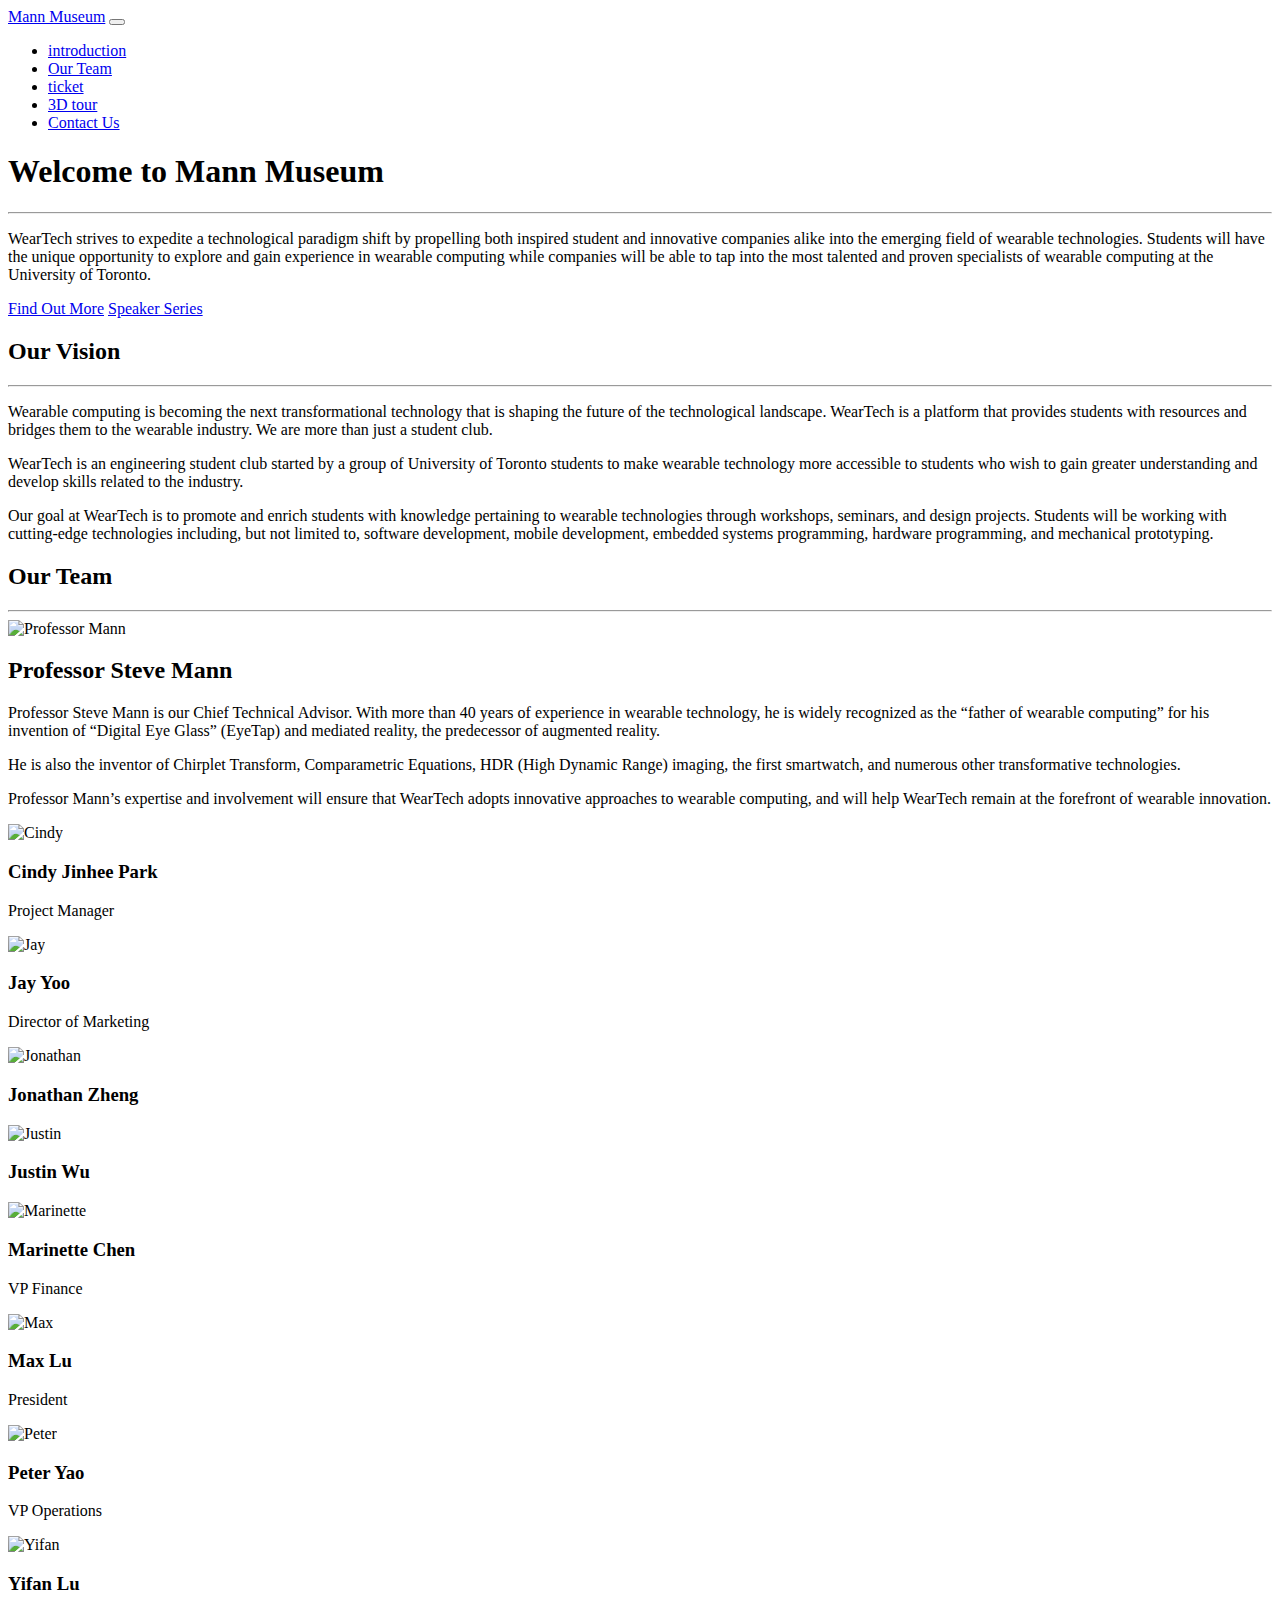
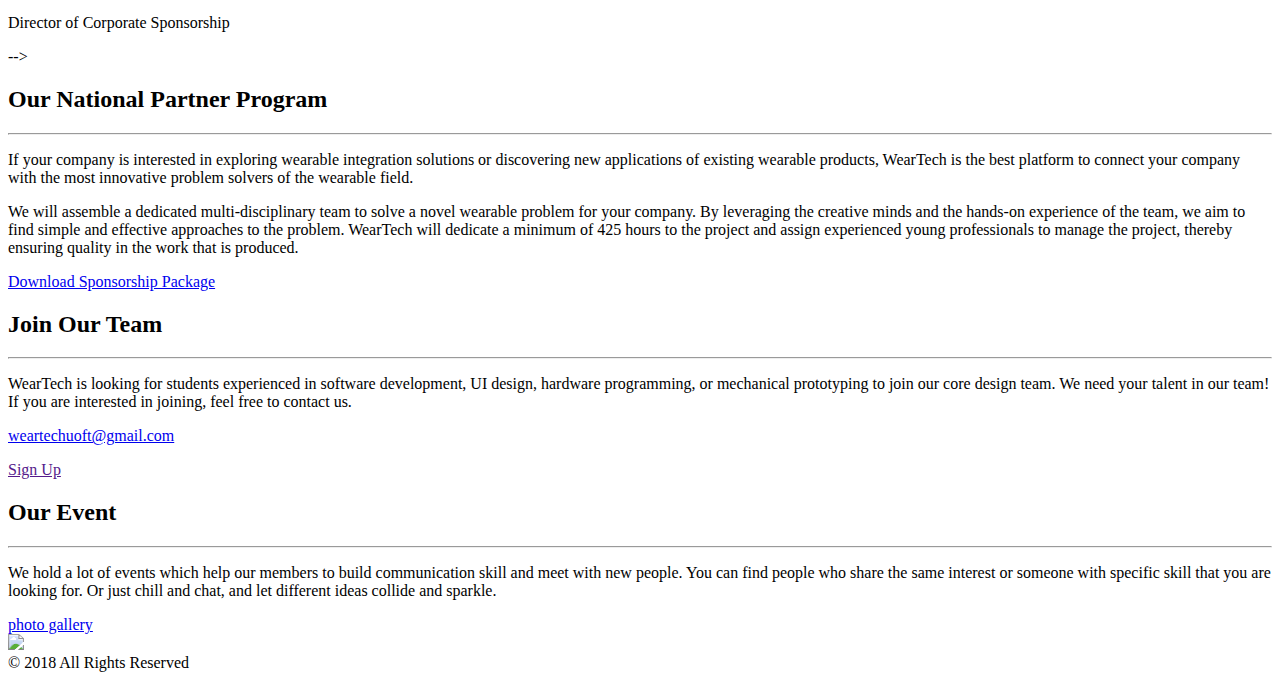
==== index.html @ 606b26a0 "Rename header to index.html" ====
<!DOCTYPE html>
<html lang="en">

<head>

  <meta charset="utf-8">
  <meta name="viewport" content="width=device-width, initial-scale=1, shrink-to-fit=no">
  <meta name="description" content="">
  <meta name="author" content="">

  <title>Mann Museum</title>

  <!-- Bootstrap core CSS -->
  <link href="vendor/bootstrap/css/bootstrap.css" rel="stylesheet">

  <!-- Custom fonts -->
  <link href="vendor/font-awesome/css/font-awesome.css" rel="stylesheet" type="text/css">
  <link href='https://fonts.googleapis.com/css?family=Open+Sans:300italic,400italic,600italic,700italic,800italic,400,300,600,700,800'
    rel='stylesheet' type='text/css'>
  <link href='https://fonts.googleapis.com/css?family=Merriweather:400,300,300italic,400italic,700,700italic,900,900italic'
    rel='stylesheet' type='text/css'>

  <!-- Plugin CSS -->
  <link href="vendor/magnific-popup/magnific-popup.css" rel="stylesheet">

  <!-- Custom styles -->
  <link href="css/creative.css" rel="stylesheet">

</head>

<body id="page-top">

  <!-- Navigation -->
  <nav class="navbar navbar-expand-lg navbar-light fixed-top" id="mainNav">
    <div class="container">
      <a class="navbar-brand js-scroll-trigger" href="#page-top">Mann Museum</a>
      <button class="navbar-toggler navbar-toggler-right" type="button" data-toggle="collapse" data-target="#navbarResponsive"
        aria-controls="navbarResponsive" aria-expanded="false" aria-label="Toggle navigation">
        <span class="navbar-toggler-icon"></span>
      </button>
      <div class="collapse navbar-collapse" id="navbarResponsive">
        <ul class="navbar-nav ml-auto">
          <li class="nav-item">
            <a class="nav-link js-scroll-trigger" href="#introduction">introduction</a>
          </li>
          <li class="nav-item">
            <a class="nav-link js-scroll-trigger" href="#Our Team">Our Team</a>
          </li>
          <li class="nav-item">
              <a class="nav-link js-scroll-trigger" href="#ticket">ticket</a>
          </li>
          <li class="nav-item">
            <a class="nav-link js-scroll-trigger" href="#3D tour">3D tour</a>
          </li>
          <li class="nav-item">
            <a class="nav-link js-scroll-trigger" href="#contact us">Contact Us</a>
          </li>
          
        </ul>
      </div>
    </div>
  </nav>

  <header class="masthead text-center text-white d-flex">
    <div class="container my-auto">
      <div class="row">
        <div class="col-lg-10 mx-auto">
          <h1 class="text-uppercase">
            <strong>Welcome to
              <span class="orange-text">Mann</span> Museum </strong>
          </h1>
          <hr>
        </div>
        <div class="col-lg-8 mx-auto">
          <p class="text-white text-dropshadow mb-5">
            WearTech strives to expedite a technological paradigm shift by propelling both inspired student and innovative companies
            alike into the emerging field of wearable technologies. Students will have the unique opportunity to explore
            and gain experience in wearable computing while companies will be able to tap into the most talented and proven
            specialists of wearable computing at the University of Toronto.
          </p>
          <a class="btn btn-primary btn-xl js-scroll-trigger sr-button" href="#vision">Find Out More</a>
          <a class="btn btn-primary btn-xl sr-button" href="./event.html">Speaker Series</a>
        </div>
      </div>
    </div>
  </header>

  <section id="vision" class="bg-dark text-white">
    <div class="container">
      <div class="row">
        <div class="col-lg-12 text-center">
          <h2 class="section-heading">Our Vision</h2>
          <hr class="my-4">
        </div>
      </div>
    </div>
    <div class="container">
      <div class="row sr-para">
        <div class="col-12">
          <p class="text">
            Wearable computing is becoming the next transformational technology that is shaping the future of the technological landscape.
            WearTech is a platform that provides students with resources and bridges them to the wearable industry.
            We are more than just a student club.
          </p>
          <p class="text">
            WearTech is an engineering student club started by a group of University of Toronto students to make wearable technology more accessible
            to students who wish to gain greater understanding and develop skills related to the industry.
          </p>
          <p class="text">
            Our goal at WearTech is to promote and enrich students with knowledge pertaining to wearable technologies through workshops,
            seminars, and design projects. Students will be working with cutting-edge technologies including, but not limited
            to, software development, mobile development, embedded systems programming, hardware programming, and mechanical
            prototyping.
          </p>
        </div>
      </div>
    </div>
  </section>
  <section id="team" class="bg-dark text-white">
    <div class="container">
      <div class="row">
        <div class="col-lg-12 text-center">
          <h2 class="section-heading">Our Team</h2>
          <hr class="my-4">
        </div>
      </div>
    </div>
    <div class="container">
      <div class="row mb-5">
        <div class="col-lg-4 col-sm-12">
          <img class="rounded-circle img-fluid d-block mx-auto profile-photos mb-4" src="./img/steve623_crop.jpg" alt="Professor Mann">
        </div>
        <div class="col-lg-8 col-sm-12 mt-4">
          <h2> Professor Steve Mann </h2>
          <p>Professor Steve Mann is our Chief Technical Advisor. With more than 40 years of experience in wearable technology,
            he is widely recognized as the “father of wearable computing” for his invention of “Digital Eye Glass” (EyeTap)
            and mediated reality, the predecessor of augmented reality. </p>
          <p>He is also the inventor of Chirplet Transform, Comparametric Equations, HDR (High Dynamic Range) imaging, the first
            smartwatch, and numerous other transformative technologies. </p>
          <p>Professor Mann’s expertise and involvement will ensure that WearTech adopts innovative approaches to wearable computing,
            and will help WearTech remain at the forefront of wearable innovation.</p>
        </div>
      </div>
    </div>
    <div class="container">
      <!-- Team Members Row -->
      <div class="row">
        <div class="col-lg-3 col-sm-6 text-center mb-4 sr-portraits">
          <img class="rounded-circle img-fluid d-block mx-auto profile-photos mb-4" src="./img/portraits/cindy.jpg" alt="Cindy">
          <h3>Cindy Jinhee Park</h3>
          <p class="text-center text">Project Manager</p>
          <!-- <p class="text-faded">Cindy graduated from Mechanical Engineering with Robotics Minor and is a Masters candiate for Dr. Steve Mann's
            Humanistic Intelligence Lab. She's a hands-on kind of girl, who enjoys designing and building whatever she thinks
            is interesting from a coffee cup carrying spider robot to 200+ iterations of 3D printable smart glass, also as
            known as Open EyeTap.</p> -->
        </div>
        <div class="col-lg-3 col-sm-6 text-center mb-4 sr-portraits">
          <img class="rounded-circle img-fluid d-block mx-auto profile-photos mb-4" src="./img/portraits/jay.jpg" alt="Jay">
          <h3>Jay Yoo</h3>
          <p class="text-center text">Director of Marketing</p>
          <!-- <p class="text-faded">Jay is a Year 3 Engineering Science student at the University of Toronto. Jay has developed a varied and refined
            skillset through his numerous experiences ranging from leading events for the Youth Action Group under Red Cross
            Canada, designing and testing products for KELK, to developing software under Professor Walter Murray Wonham
            and Professor Steve Mann. Jay hopes to use his expertise in software development and marketing to expand WearTech
            and provide opportunities to explore the application of wearable technologies and natural user interfaces. </p> -->
        </div>
        <div class="col-lg-3 col-sm-6 text-center mb-4 sr-portraits">
          <img class="rounded-circle img-fluid d-block mx-auto profile-photos mb-4" src="./img/portraits/jonathan.jpg" alt="Jonathan">
          <h3>Jonathan Zheng</h3>
          <!-- <p class="text-center text">Title</p>
          <p class="text-faded">What does this team member to? Keep it short! This is also a great spot for social links!</p> -->
        </div>
        <div class="col-lg-3 col-sm-6 text-center mb-4 sr-portraits">
          <img class="rounded-circle img-fluid d-block mx-auto profile-photos mb-4" src="./img/portraits/justin.jpg" alt="Justin">
          <h3>Justin Wu</h3>
          <!-- <p class="text-center text">Title</p>
          <p class="text-faded">What does this team member to? Keep it short! This is also a great spot for social links!</p> -->
        </div>
        <div class="col-lg-3 col-sm-6 text-center mb-4 sr-portraits">
          <img class="rounded-circle img-fluid d-block mx-auto profile-photos mb-4" src="./img/portraits/marinette.jpg" alt="Marinette">
          <h3>Marinette Chen</h3>
          <p class="text-center text">VP Finance</p>
          <!-- <p class="text-faded">What does this team member to? Keep it short! This is also a great spot for social links!</p> -->
        </div>
        <div class="col-lg-3 col-sm-6 text-center mb-4 sr-portraits">
          <img class="rounded-circle img-fluid d-block mx-auto profile-photos mb-4" src="./img/portraits/max.jpeg" alt="Max">
          <h3>Max Lu</h3>
          <p class="text-center text">President</p>
          <!-- <p class="text-faded">What does this team member to? Keep it short! This is also a great spot for social links!</p> -->
        </div>
        <div class="col-lg-3 col-sm-6 text-center mb-4 sr-portraits">
          <img class="rounded-circle img-fluid d-block mx-auto profile-photos mb-4" src="./img/portraits/peter.jpg" alt="Peter">
          <h3>Peter Yao</h3>
          <p class="text-center text">VP Operations</p>
          <!-- <p class="text-faded">What does this team member to? Keep it short! This is also a great spot for social links!</p> -->
        </div>
        <div class="col-lg-3 col-sm-6 text-center mb-4 sr-portraits">
          <img class="rounded-circle img-fluid d-block mx-auto profile-photos mb-4" src="./img/portraits/yifan.jpg" alt="Yifan">
          <h3>Yifan Lu</h3>
          <p class="text-center text">Director of Corporate Sponsorship</p>
          <!-- <p class="text-faded">What does this team member to? Keep it short! This is also a great spot for social links!</p> -->
        </div>

      </div>
      
  </section> -->
  <section id="sponsor" class="bg-dark text-white">
    <div class="container">
      <div class="row">
        <div class="col-12 mx-auto">
          <h2 class="section-heading mb-4 text-center">Our National Partner Program</h2>
          <hr class="my-4">
          <p>If your company is interested in exploring wearable integration solutions or discovering new applications of existing
            wearable products, WearTech is the best platform to connect your company with the most innovative problem solvers
            of the wearable field.</p>
          <p>We will assemble a dedicated multi-disciplinary team to solve a novel wearable problem for your company. By leveraging
            the creative minds and the hands-on experience of the team, we aim to find simple and effective approaches to
            the problem. WearTech will dedicate a minimum of 425 hours to the project and assign experienced young professionals
            to manage the project, thereby ensuring quality in the work that is produced.</p>
        </div>
        <div class="col-12 text-center">
          <a class="btn btn-light btn-xl sr-button" href="./documents/WearTech_Sponsorship_Package.pdf">Download Sponsorship Package</a>
        </div>
      </div>

    </div>
  </section>
  <section id="join" class="bg-dark text-white">
    <div class="container">
      <div class="row">
        <div class="col-lg-8 mx-auto text-center">
          <h2 class="section-heading mb-4">Join Our Team</h2>
          <hr class="my-4">
          <p class="mb-5">WearTech is looking for students experienced in software development, UI design, hardware programming,
            or mechanical prototyping to join our core design team. We need your talent in our team! If you are interested in joining, 
            feel free to contact us. </p>
        </div>
      </div>
      <div class="row">
        <div class="col-4 mx-auto text-center">
          <i class="fa fa-envelope-o fa-3x mb-3 sr-contact"></i>
          <p>
            <a href="mailto:info@weartech.com">weartechuoft@gmail.com</a>
          </p>
        </div>
      </div>
      <div class="col-12 text-center">
        <a class="btn btn-light btn-xl sr-contact" href="">Sign Up</a>
      </div>
    </div>
  </section>
    
  <section id="event" class="bg-dark text-white">
    <div class="container">
      <div class="row">
        <div class="col-lg-8 mx-auto text-center">
          <h2 class="section-heading mb-4">Our Event</h2>
          <hr class="my-4">
          <p class="mb-5">We hold a lot of events which help our members to build communication skill and meet with new people. 
               You can find people who share the same interest or someone with specific skill that you are looking for. Or just chill and chat,
               and let different ideas collide and sparkle. </p>
        </div>
      </div>
      <div class="col-12 text-center">
        <a class="btn btn-primary btn-xl sr-button" href="./event/index.html">photo gallery</a>
      </div>
    </div>
  </section>
    
  <section id="footer" class="bg-dark text-white">
    <div class="container mx-auto">
      
      <div class="row center-block justify-content-md-center">
          <div id="footer-logo" class="col-md-auto"><img src="./img/logo/bwlogo_full.png" class="img-fluid"></div>
          <div class="col-12 text-center mt-3">&copy 2018 All Rights Reserved</div>
      </div>
    </div>
  </section>

  <!-- Bootstrap core JavaScript -->
  <script src="vendor/jquery/jquery.js"></script>
  <script src="vendor/bootstrap/js/bootstrap.bundle.js"></script>

  <!-- Plugin JavaScript -->
  <script src="vendor/jquery-easing/jquery.easing.js"></script>
  <script src="vendor/scrollreveal/scrollreveal.js"></script>
  <script src="vendor/magnific-popup/jquery.magnific-popup.js"></script>

  <!-- Custom scripts for this template -->
  <script src="js/creative.js"></script>

</body>

</html>
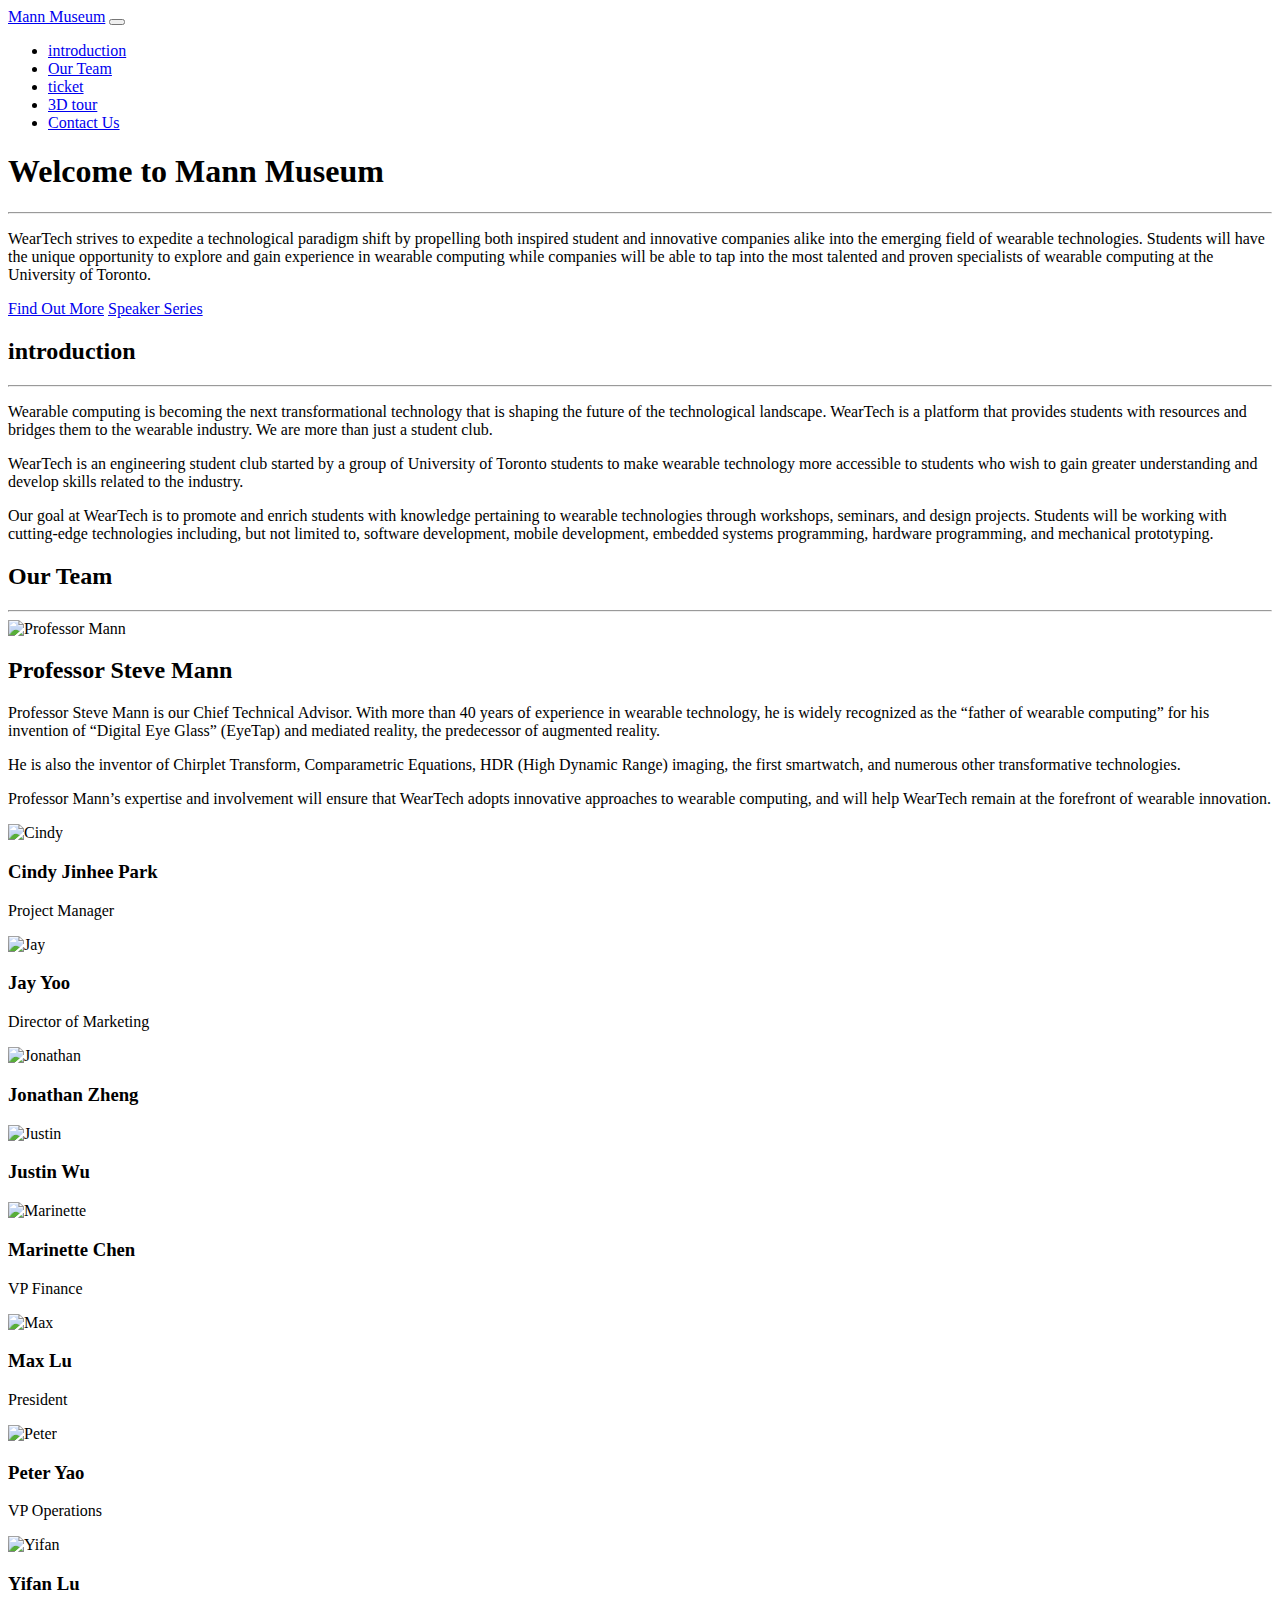
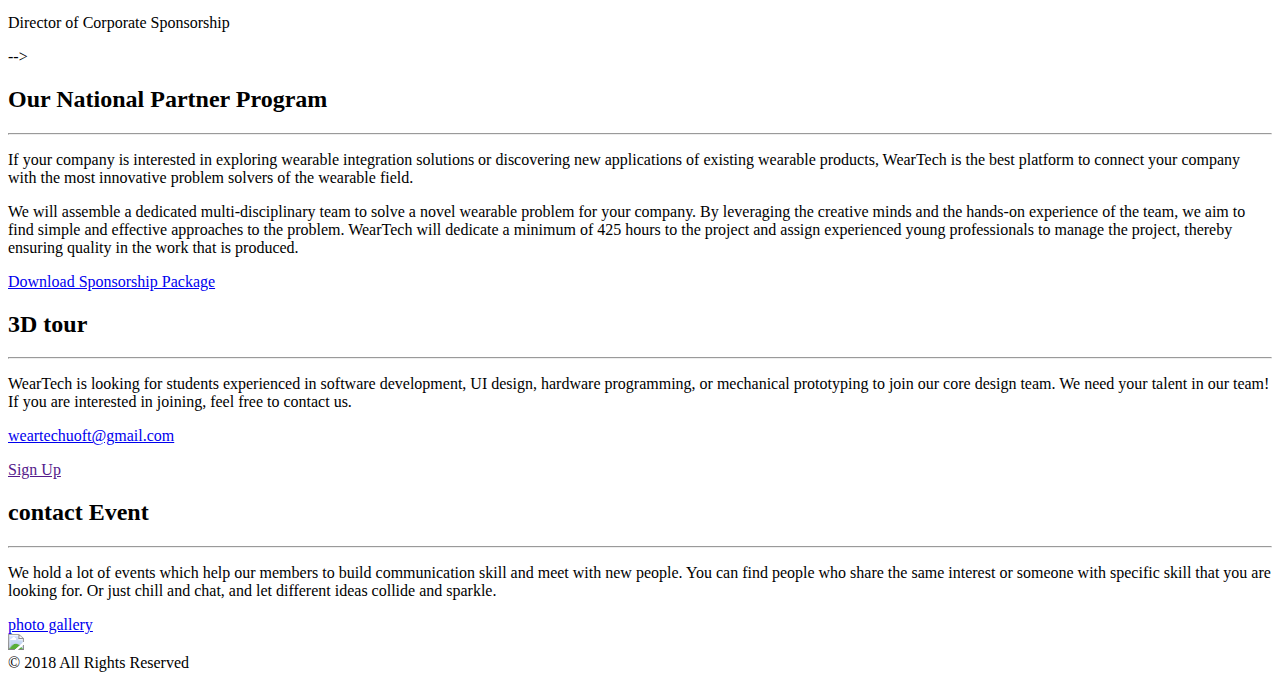
==== commit fe42bcbc: "Update index.html" ====
--- a/index.html
+++ b/index.html
@@ -85,11 +85,11 @@
     </div>
   </header>
 
-  <section id="vision" class="bg-dark text-white">
+  <section id="introduction" class="bg-dark text-white">
     <div class="container">
       <div class="row">
         <div class="col-lg-12 text-center">
-          <h2 class="section-heading">Our Vision</h2>
+          <h2 class="section-heading">introduction</h2>
           <hr class="my-4">
         </div>
       </div>
@@ -116,7 +116,8 @@
       </div>
     </div>
   </section>
-  <section id="team" class="bg-dark text-white">
+  
+  <section id="Our Team" class="bg-dark text-white">
     <div class="container">
       <div class="row">
         <div class="col-lg-12 text-center">
@@ -204,7 +205,7 @@
       </div>
       
   </section> -->
-  <section id="sponsor" class="bg-dark text-white">
+  <section id="ticket" class="bg-dark text-white">
     <div class="container">
       <div class="row">
         <div class="col-12 mx-auto">
@@ -225,11 +226,11 @@
 
     </div>
   </section>
-  <section id="join" class="bg-dark text-white">
+  <section id="3D tour" class="bg-dark text-white">
     <div class="container">
       <div class="row">
         <div class="col-lg-8 mx-auto text-center">
-          <h2 class="section-heading mb-4">Join Our Team</h2>
+          <h2 class="section-heading mb-4">3D tour</h2>
           <hr class="my-4">
           <p class="mb-5">WearTech is looking for students experienced in software development, UI design, hardware programming,
             or mechanical prototyping to join our core design team. We need your talent in our team! If you are interested in joining, 
@@ -250,11 +251,11 @@
     </div>
   </section>
     
-  <section id="event" class="bg-dark text-white">
+  <section id="contact us" class="bg-dark text-white">
     <div class="container">
       <div class="row">
         <div class="col-lg-8 mx-auto text-center">
-          <h2 class="section-heading mb-4">Our Event</h2>
+          <h2 class="section-heading mb-4">contact Event</h2>
           <hr class="my-4">
           <p class="mb-5">We hold a lot of events which help our members to build communication skill and meet with new people. 
                You can find people who share the same interest or someone with specific skill that you are looking for. Or just chill and chat,
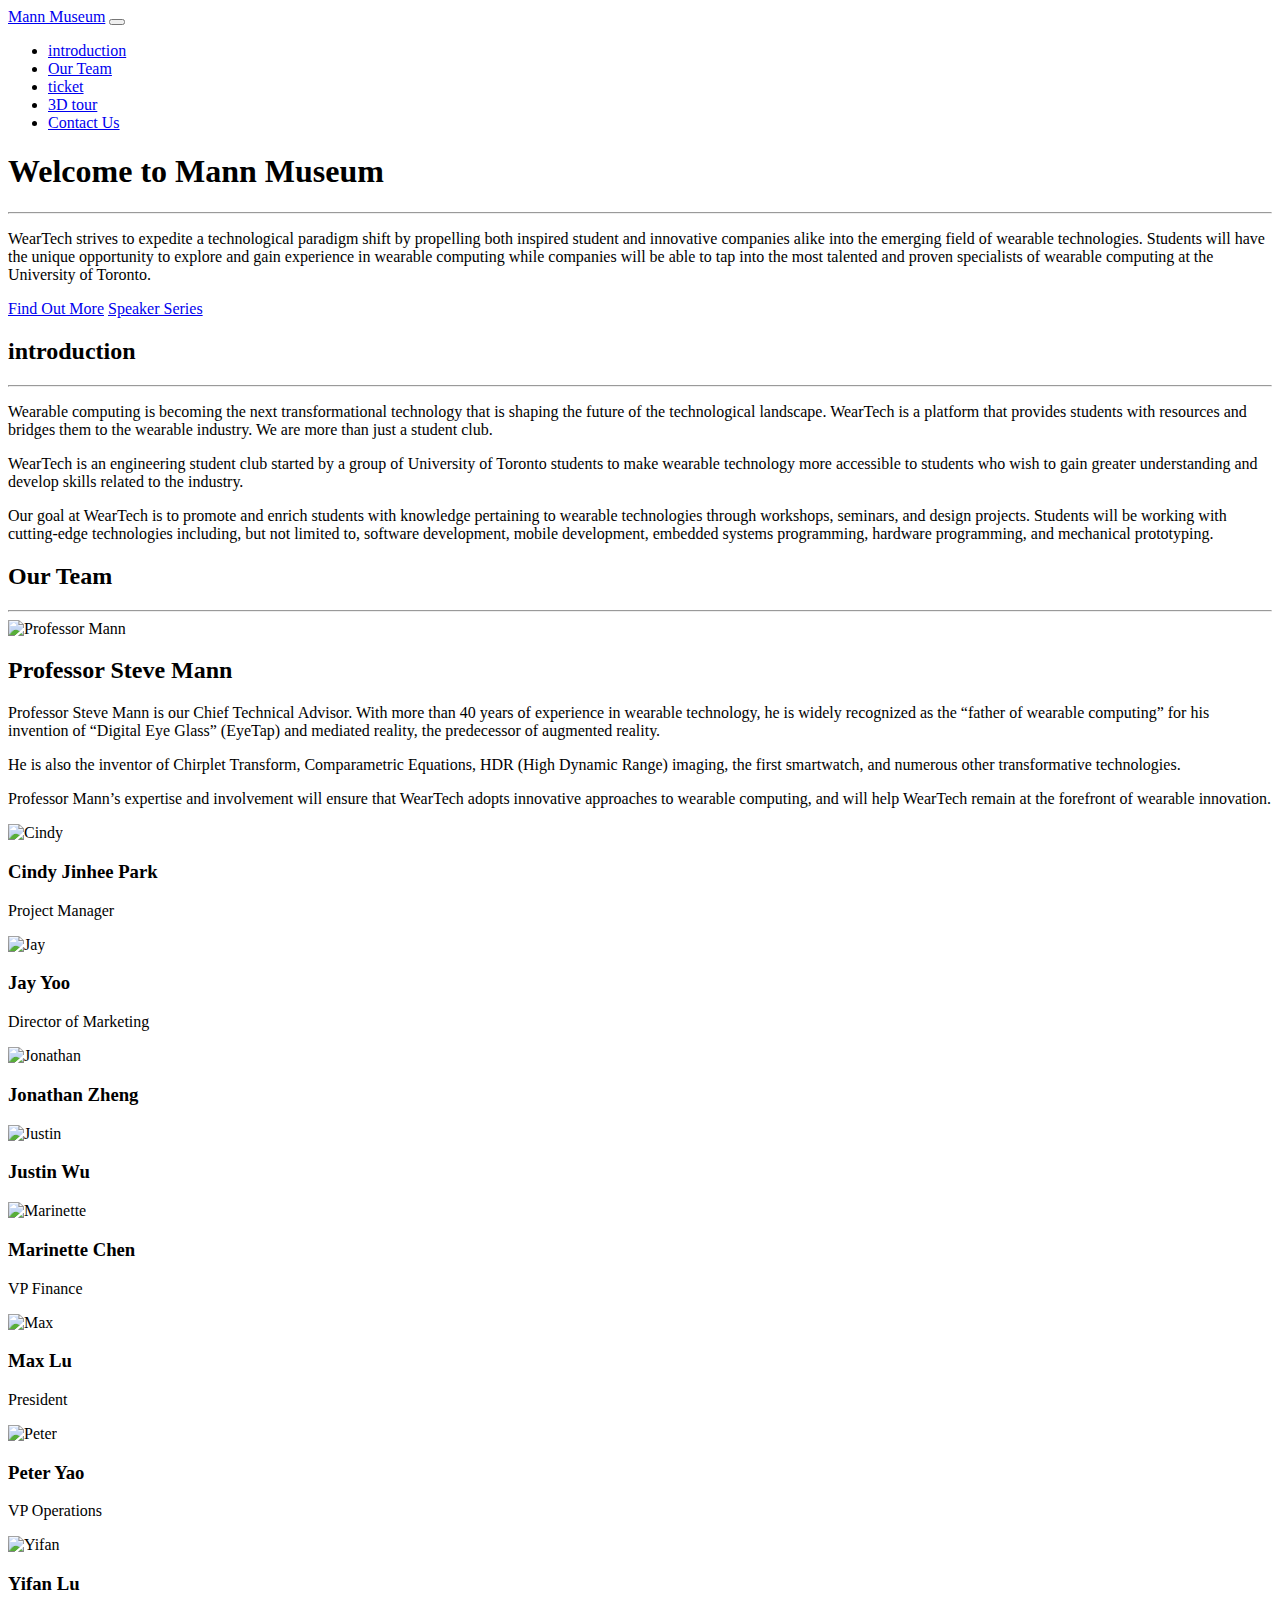
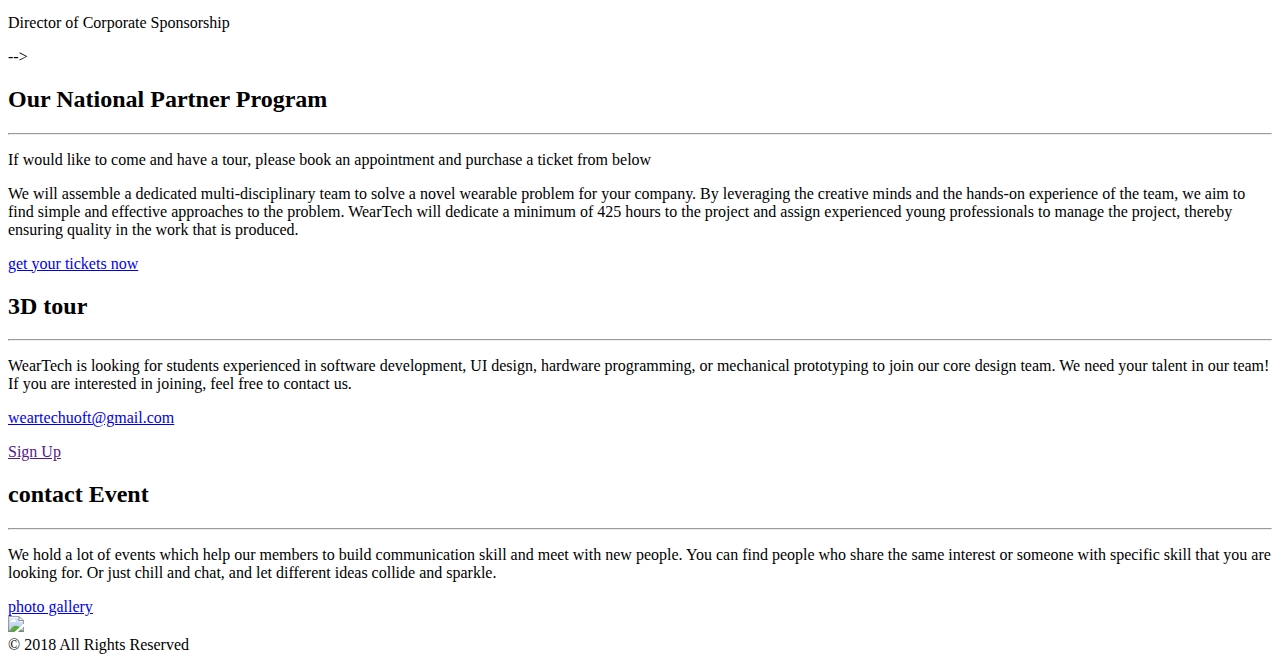
==== commit 7d41d8c6: "Update index.html" ====
--- a/index.html
+++ b/index.html
@@ -211,16 +211,14 @@
         <div class="col-12 mx-auto">
           <h2 class="section-heading mb-4 text-center">Our National Partner Program</h2>
           <hr class="my-4">
-          <p>If your company is interested in exploring wearable integration solutions or discovering new applications of existing
-            wearable products, WearTech is the best platform to connect your company with the most innovative problem solvers
-            of the wearable field.</p>
+          <p>If would like to come and have a tour, please book an appointment and purchase a ticket from below</p>
           <p>We will assemble a dedicated multi-disciplinary team to solve a novel wearable problem for your company. By leveraging
             the creative minds and the hands-on experience of the team, we aim to find simple and effective approaches to
             the problem. WearTech will dedicate a minimum of 425 hours to the project and assign experienced young professionals
             to manage the project, thereby ensuring quality in the work that is produced.</p>
         </div>
         <div class="col-12 text-center">
-          <a class="btn btn-light btn-xl sr-button" href="./documents/WearTech_Sponsorship_Package.pdf">Download Sponsorship Package</a>
+          <a class="btn btn-light btn-xl sr-button" href="./documents/WearTech_Sponsorship_Package.pdf">get your tickets now</a>
         </div>
       </div>
 
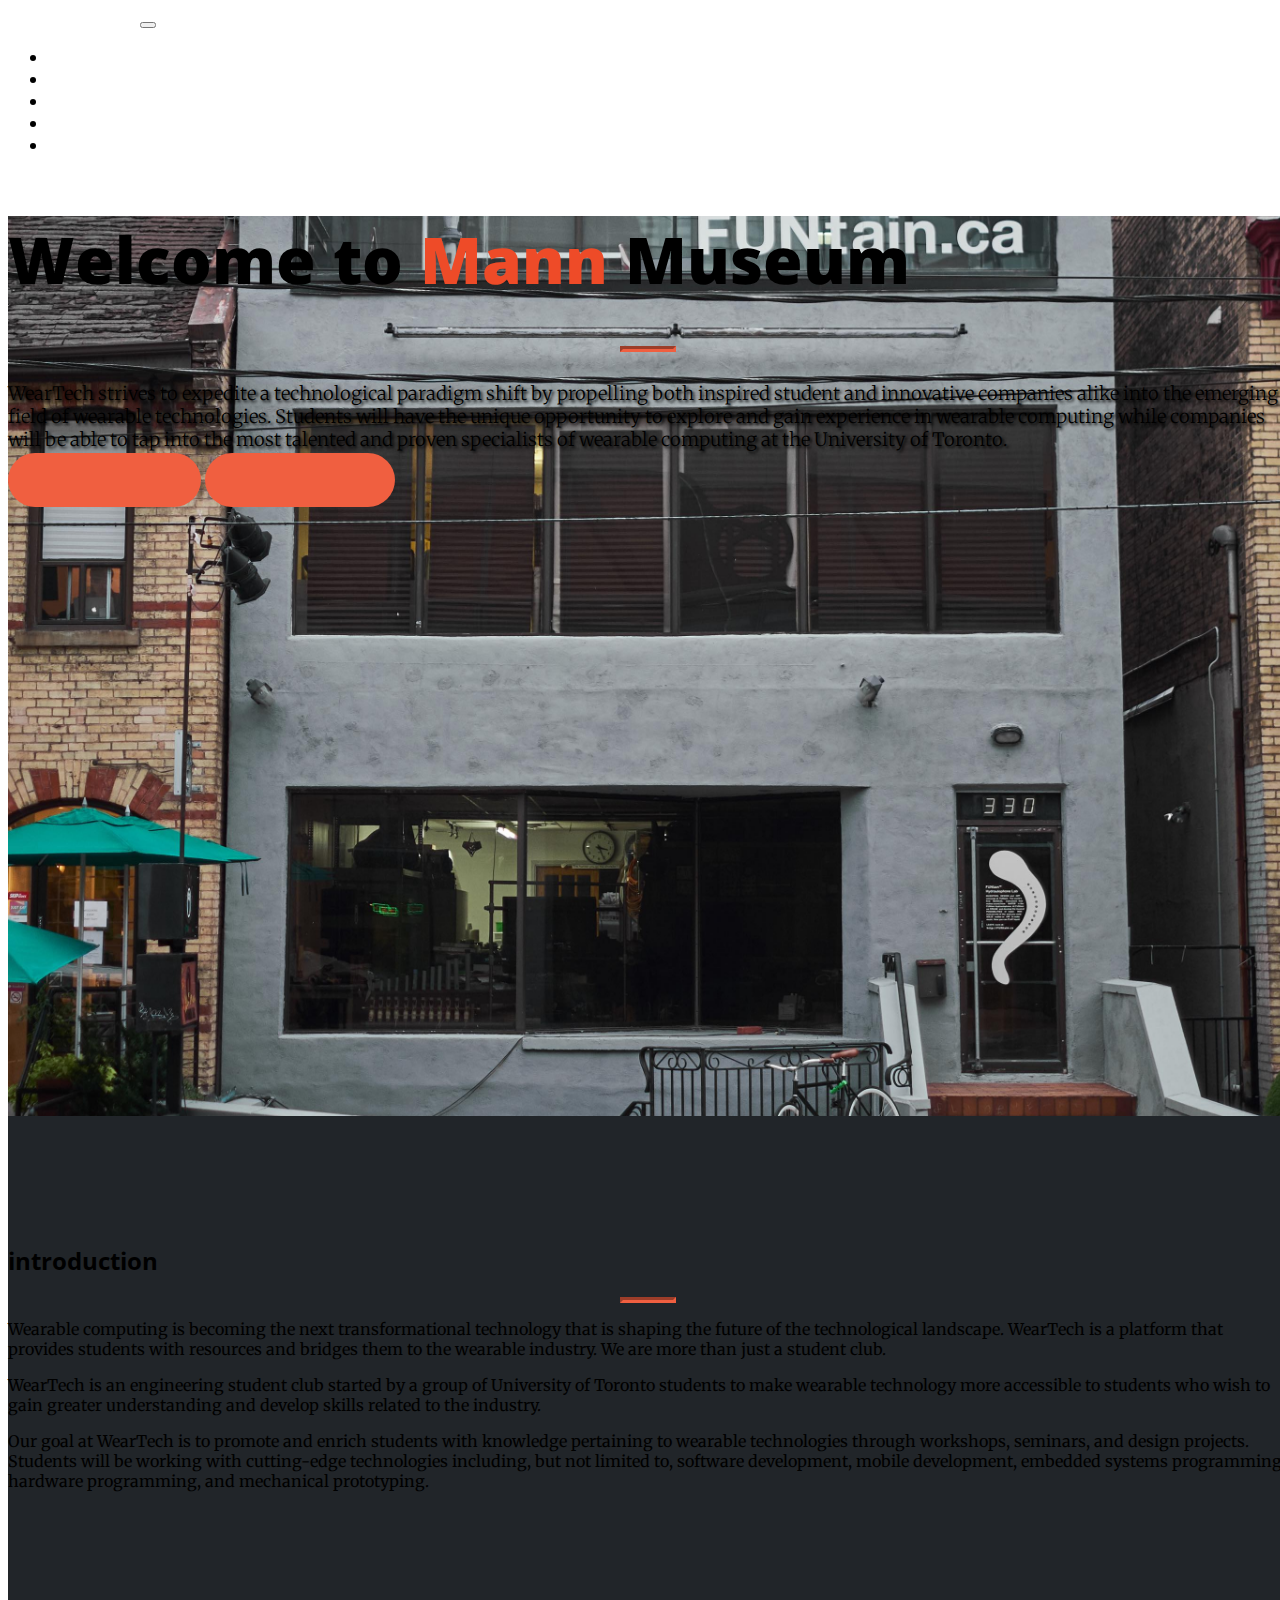
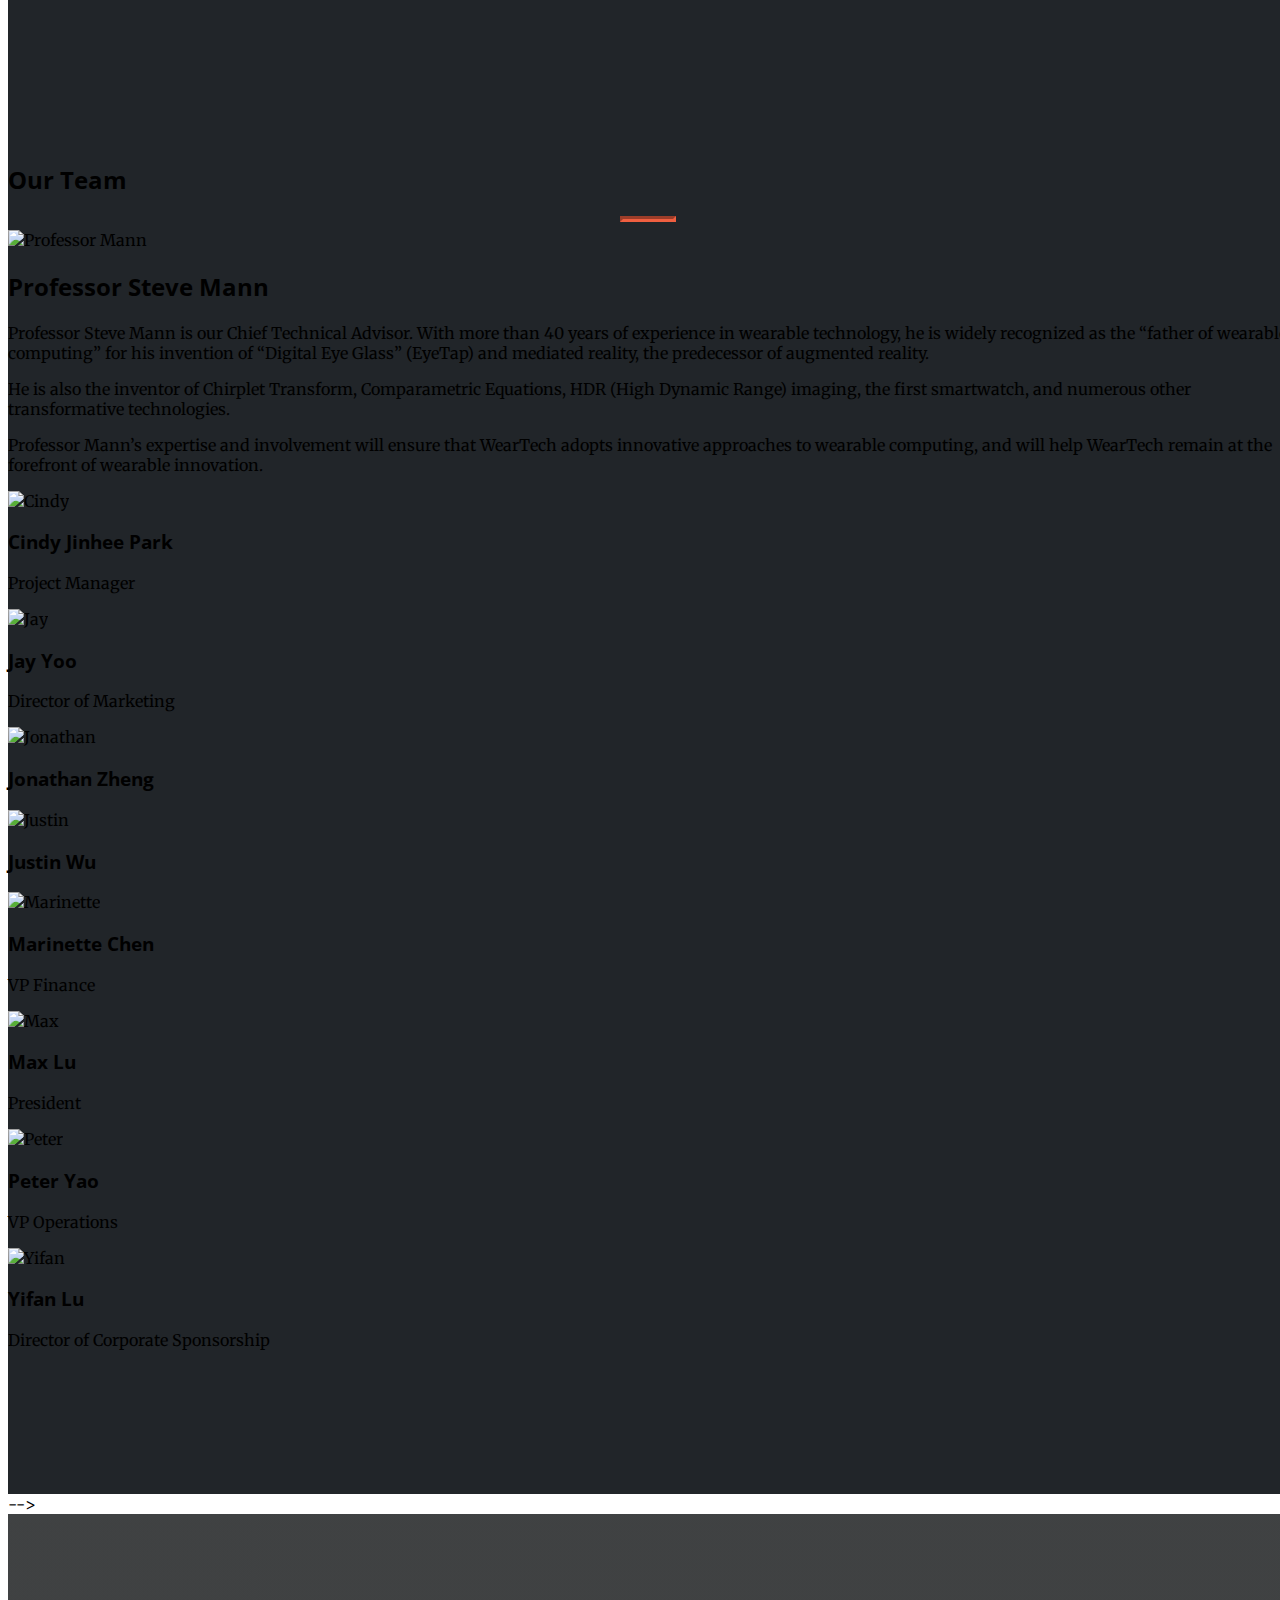
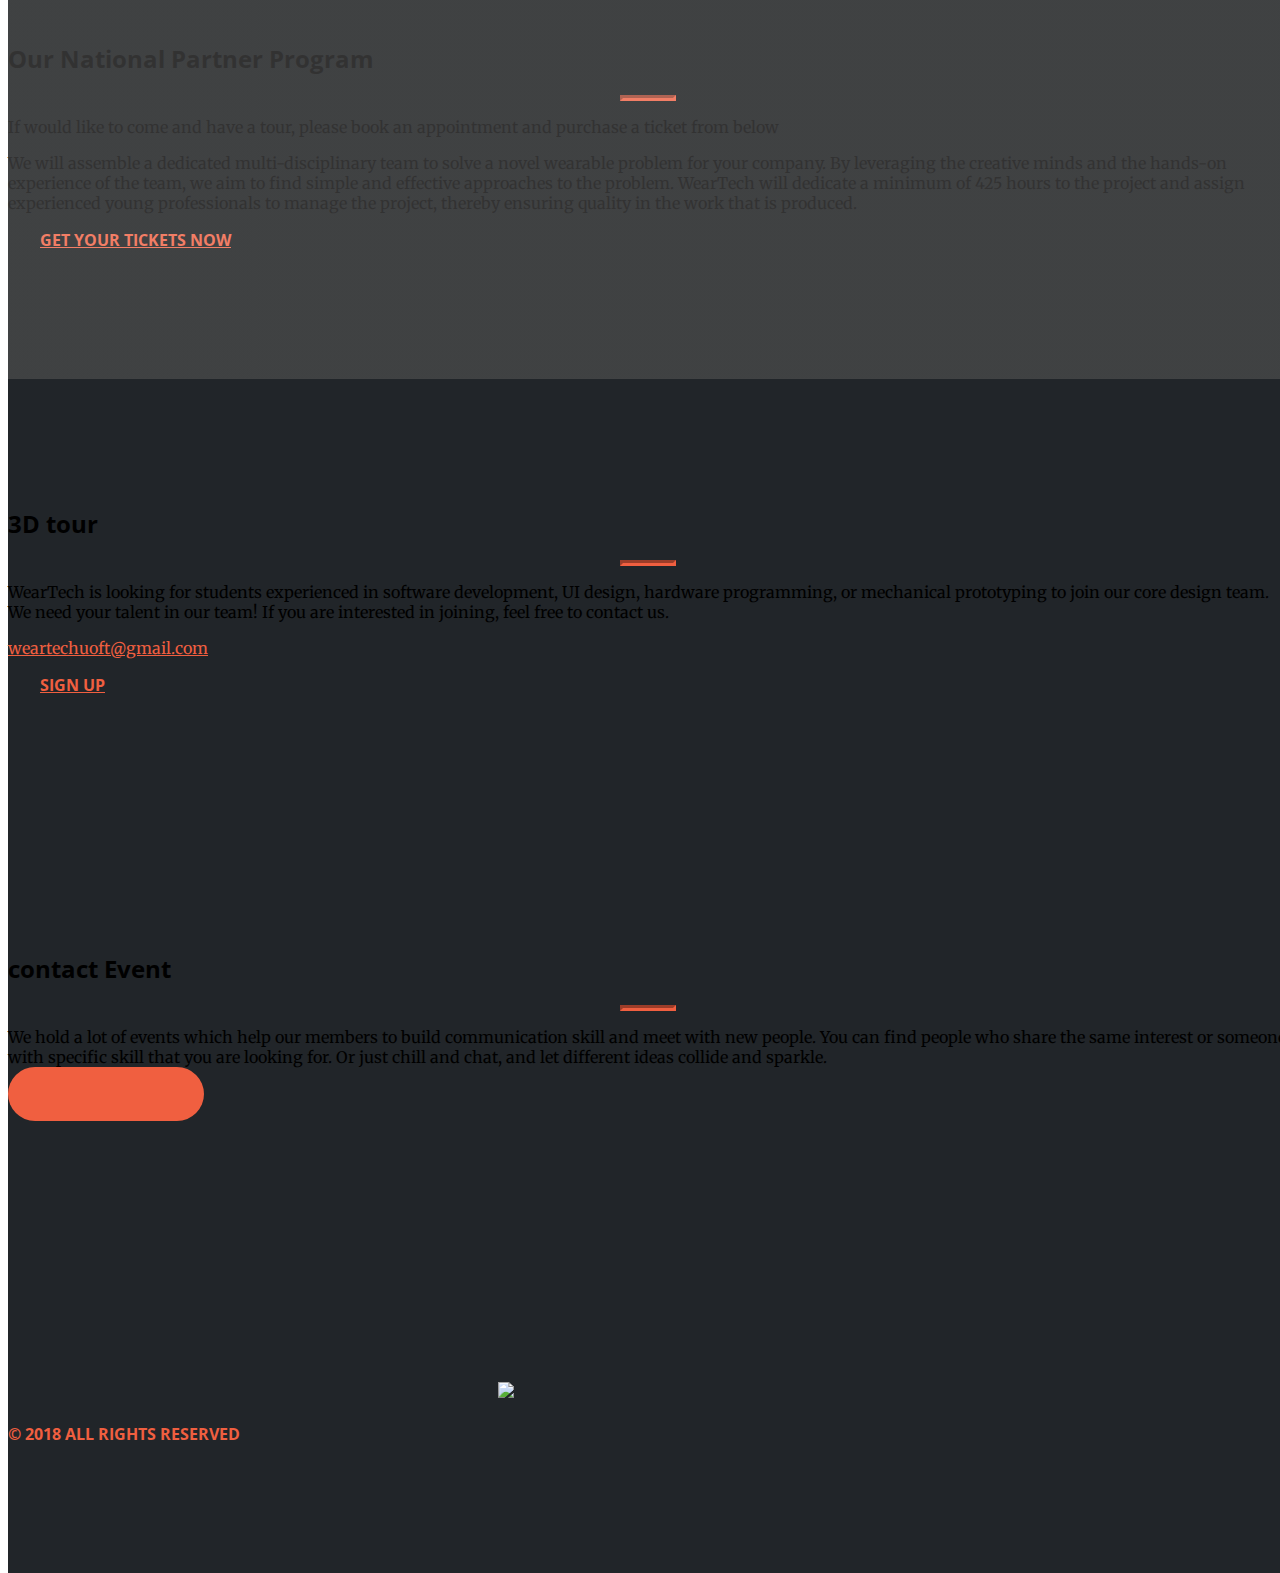
==== commit ade58c13: "Update index.html" ====
--- a/index.html
+++ b/index.html
@@ -44,7 +44,7 @@
             <a class="nav-link js-scroll-trigger" href="#introduction">introduction</a>
           </li>
           <li class="nav-item">
-            <a class="nav-link js-scroll-trigger" href="#Our Team">Our Team</a>
+            <a class="nav-link js-scroll-trigger" href="#Our-Team">Our Team</a>
           </li>
           <li class="nav-item">
               <a class="nav-link js-scroll-trigger" href="#ticket">ticket</a>
@@ -53,7 +53,7 @@
             <a class="nav-link js-scroll-trigger" href="#3D tour">3D tour</a>
           </li>
           <li class="nav-item">
-            <a class="nav-link js-scroll-trigger" href="#contact us">Contact Us</a>
+            <a class="nav-link js-scroll-trigger" href="#contact-us">Contact Us</a>
           </li>
           
         </ul>
@@ -117,7 +117,7 @@
     </div>
   </section>
   
-  <section id="Our Team" class="bg-dark text-white">
+  <section id="Our-Team" class="bg-dark text-white">
     <div class="container">
       <div class="row">
         <div class="col-lg-12 text-center">
@@ -249,7 +249,7 @@
     </div>
   </section>
     
-  <section id="contact us" class="bg-dark text-white">
+  <section id="contact-us" class="bg-dark text-white">
     <div class="container">
       <div class="row">
         <div class="col-lg-8 mx-auto text-center">
--- a/css/creative.css
+++ b/css/creative.css
@@ -0,0 +1,354 @@
+body,
+html {
+  width: 100%;
+  height: 100%;
+}
+
+body {
+  font-family: 'Merriweather', 'Helvetica Neue', Arial, sans-serif;
+}
+
+hr {
+  max-width: 50px;
+  border-width: 3px;
+  border-color: #F05F40;
+}
+
+hr.light {
+  border-color: #fff;
+}
+
+a {
+  color: #F05F40;
+  -webkit-transition: all 0.2s;
+  -moz-transition: all 0.2s;
+  transition: all 0.2s;
+}
+
+a:hover {
+  color: #f05f40;
+}
+
+h1,
+h2,
+h3,
+h4,
+h5,
+h6 {
+  font-family: 'Open Sans', 'Helvetica Neue', Arial, sans-serif;
+}
+
+.bg-primary {
+  background-color: #F05F40 !important;
+}
+
+.bg-dark {
+  background-color: #212529 !important;
+}
+
+.text-faded {
+  color: rgba(255, 255, 255, 0.7);
+}
+
+section {
+  padding: 8rem 0;
+}
+
+.section-heading {
+  margin-top: 0;
+}
+
+::-moz-selection {
+  color: #fff;
+  background: #212529;
+  text-shadow: none;
+}
+
+::selection {
+  color: #fff;
+  background: #212529;
+  text-shadow: none;
+}
+
+img::selection {
+  color: #fff;
+  background: transparent;
+}
+
+img::-moz-selection {
+  color: #fff;
+  background: transparent;
+}
+
+#mainNav {
+  border-bottom: 1px solid rgba(33, 37, 41, 0.1);
+  background-color: #fff;
+  font-family: 'Open Sans', 'Helvetica Neue', Arial, sans-serif;
+  -webkit-transition: all 0.2s;
+  -moz-transition: all 0.2s;
+  transition: all 0.2s;
+}
+
+#mainNav .navbar-brand {
+  font-weight: 700;
+  text-transform: uppercase;
+  color: #F05F40;
+  font-family: 'Open Sans', 'Helvetica Neue', Arial, sans-serif;
+}
+
+#mainNav .navbar-brand:focus, #mainNav .navbar-brand:hover {
+  color: #f05f40;
+}
+
+#mainNav .navbar-nav > li.nav-item > a.nav-link,
+#mainNav .navbar-nav > li.nav-item > a.nav-link:focus {
+  font-size: .9rem;
+  font-weight: 700;
+  text-transform: uppercase;
+  color: #212529;
+}
+
+#mainNav .navbar-nav > li.nav-item > a.nav-link:hover,
+#mainNav .navbar-nav > li.nav-item > a.nav-link:focus:hover {
+  color: #F05F40;
+}
+
+#mainNav .navbar-nav > li.nav-item > a.nav-link.active,
+#mainNav .navbar-nav > li.nav-item > a.nav-link:focus.active {
+  color: #F05F40 !important;
+  background-color: transparent;
+}
+
+#mainNav .navbar-nav > li.nav-item > a.nav-link.active:hover,
+#mainNav .navbar-nav > li.nav-item > a.nav-link:focus.active:hover {
+  background-color: transparent;
+}
+
+@media (min-width: 992px) {
+  #mainNav {
+    border-color: transparent;
+    background-color: transparent;
+  }
+  #mainNav .navbar-brand {
+    color: rgba(255, 255, 255, 0.7);
+  }
+  #mainNav .navbar-brand:focus, #mainNav .navbar-brand:hover {
+    color: #fff;
+  }
+  #mainNav .navbar-nav > li.nav-item > a.nav-link {
+    padding: 0.5rem 1rem;
+  }
+  #mainNav .navbar-nav > li.nav-item > a.nav-link,
+  #mainNav .navbar-nav > li.nav-item > a.nav-link:focus {
+    color: rgba(255, 255, 255, 0.7);
+  }
+  #mainNav .navbar-nav > li.nav-item > a.nav-link:hover,
+  #mainNav .navbar-nav > li.nav-item > a.nav-link:focus:hover {
+    color: #fff;
+  }
+  #mainNav.navbar-shrink {
+    border-bottom: 1px solid rgba(33, 37, 41, 0.1);
+    background-color: #fff;
+  }
+  #mainNav.navbar-shrink .navbar-brand {
+    color: #F05F40;
+  }
+  #mainNav.navbar-shrink .navbar-brand:focus, #mainNav.navbar-shrink .navbar-brand:hover {
+    color: #f05f40;
+  }
+  #mainNav.navbar-shrink .navbar-nav > li.nav-item > a.nav-link,
+  #mainNav.navbar-shrink .navbar-nav > li.nav-item > a.nav-link:focus {
+    color: #212529;
+  }
+  #mainNav.navbar-shrink .navbar-nav > li.nav-item > a.nav-link:hover,
+  #mainNav.navbar-shrink .navbar-nav > li.nav-item > a.nav-link:focus:hover {
+    color: #F05F40;
+  }
+}
+
+header.masthead {
+  padding-top: 10rem;
+  padding-bottom: calc(10rem - 56px);
+  background-image: url("../img/44422383_2146344155430626_8116902304361218048_n.jpg ");
+  background-position: 50% 71%;
+  -webkit-background-size: cover;
+  -moz-background-size: cover;
+  -o-background-size: cover;
+  background-size: cover;
+}
+
+header.masthead hr {
+  margin-top: 30px;
+  margin-bottom: 30px;
+}
+
+header.masthead h1 {
+  font-size: 2rem;
+}
+
+header.masthead p {
+  font-weight: 300;
+}
+
+@media (min-width: 768px) {
+  header.masthead p {
+    font-size: 1.15rem;
+  }
+}
+
+@media (min-width: 992px) {
+  header.masthead {
+    height: 100vh;
+    min-height: 650px;
+    padding-top: 0;
+    padding-bottom: 0;
+  }
+  header.masthead h1 {
+    font-size: 3rem;
+  }
+}
+
+@media (min-width: 1200px) {
+  header.masthead h1 {
+    font-size: 4rem;
+  }
+}
+
+.service-box {
+  max-width: 400px;
+}
+
+.portfolio-box {
+  position: relative;
+  display: block;
+  max-width: 650px;
+  margin: 0 auto;
+}
+
+.portfolio-box .portfolio-box-caption {
+  position: absolute;
+  bottom: 0;
+  display: block;
+  width: 100%;
+  height: 100%;
+  text-align: center;
+  opacity: 0;
+  color: #fff;
+  background: rgba(240, 95, 64, 0.9);
+  -webkit-transition: all 0.2s;
+  -moz-transition: all 0.2s;
+  transition: all 0.2s;
+}
+
+.portfolio-box .portfolio-box-caption .portfolio-box-caption-content {
+  position: absolute;
+  top: 50%;
+  width: 100%;
+  transform: translateY(-50%);
+  text-align: center;
+}
+
+.portfolio-box .portfolio-box-caption .portfolio-box-caption-content .project-category,
+.portfolio-box .portfolio-box-caption .portfolio-box-caption-content .project-name {
+  padding: 0 15px;
+  font-family: 'Open Sans', 'Helvetica Neue', Arial, sans-serif;
+}
+
+.portfolio-box .portfolio-box-caption .portfolio-box-caption-content .project-category {
+  font-size: 14px;
+  font-weight: 600;
+  text-transform: uppercase;
+}
+
+.portfolio-box .portfolio-box-caption .portfolio-box-caption-content .project-name {
+  font-size: 18px;
+}
+
+.portfolio-box:hover .portfolio-box-caption {
+  opacity: 1;
+}
+
+.portfolio-box:focus {
+  outline: none;
+}
+
+@media (min-width: 768px) {
+  .portfolio-box .portfolio-box-caption .portfolio-box-caption-content .project-category {
+    font-size: 16px;
+  }
+  .portfolio-box .portfolio-box-caption .portfolio-box-caption-content .project-name {
+    font-size: 22px;
+  }
+}
+
+.text-primary {
+  color: #F05F40 !important;
+}
+
+.btn {
+  font-weight: 700;
+  text-transform: uppercase;
+  border: none;
+  border-radius: 300px;
+  font-family: 'Open Sans', 'Helvetica Neue', Arial, sans-serif;
+}
+
+.btn-xl {
+  padding: 1rem 2rem;
+}
+
+.btn-primary {
+  background-color: #F05F40;
+  border-color: #F05F40;
+}
+
+.btn-primary:hover, .btn-primary:focus, .btn-primary:active {
+  color: #fff;
+  background-color: #ee4b28 !important;
+}
+
+.btn-primary:active, .btn-primary:focus {
+  box-shadow: 0 0 0 0.2rem rgba(240, 95, 64, 0.5) !important;
+}
+
+#contact us{
+  /* background-image: url("../img/WAVE.LARGE-1.jpg"); */
+  background: linear-gradient( rgba(0, 0, 0, 0.5), rgba(0, 0, 0, 0.5) ), url('../img/WAVE.LARGE-1.jpg');
+  background-position: center center;
+  -webkit-background-size: cover;
+  -moz-background-size: cover;
+  -o-background-size: cover;
+  background-size: cover;
+  opacity: 0.8;
+}
+
+#ticket{
+  /* background-image: url("../img/WAVE.LARGE-1.jpg"); */
+  background: linear-gradient( rgba(0, 0, 0, 0.5), rgba(0, 0, 0, 0.5) ), url('../img/WAVE.LARGE-1.jpg');
+  background-position: center center;
+  -webkit-background-size: cover;
+  -moz-background-size: cover;
+  -o-background-size: cover;
+  background-size: cover;
+  opacity: 0.8;
+}
+.text-dropshadow{
+  text-shadow: 2px 2px 3px rgba(0, 0, 0, 1);
+}
+
+#footer, #footer-logo{
+  font-weight: 700;
+  text-transform: uppercase;
+  color: #F05F40;
+  font-family: 'Open Sans', 'Helvetica Neue', Arial, sans-serif;
+}
+
+#footer-logo{
+  max-width: 300px;
+  height:auto;
+  display: block;
+  margin:20px auto;
+}
+.orange-text {
+  color: #ee4b28;
+}
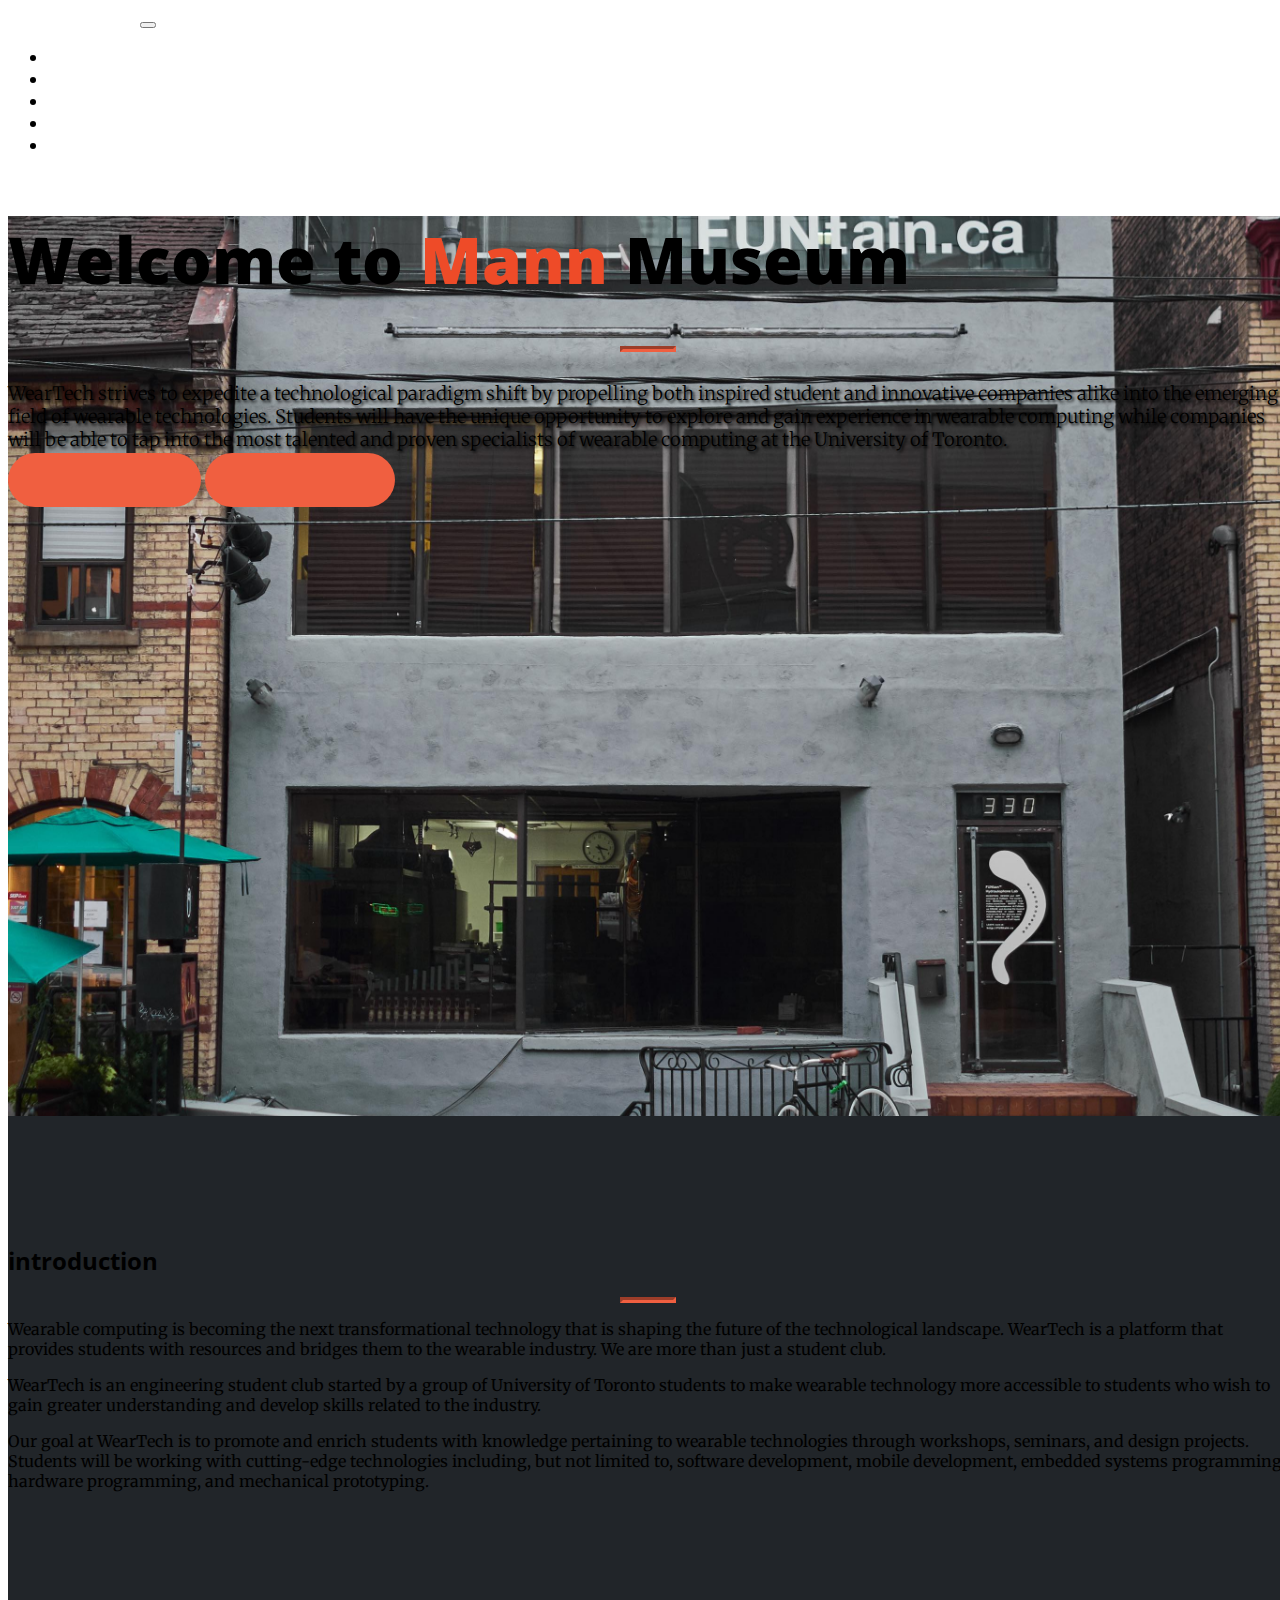
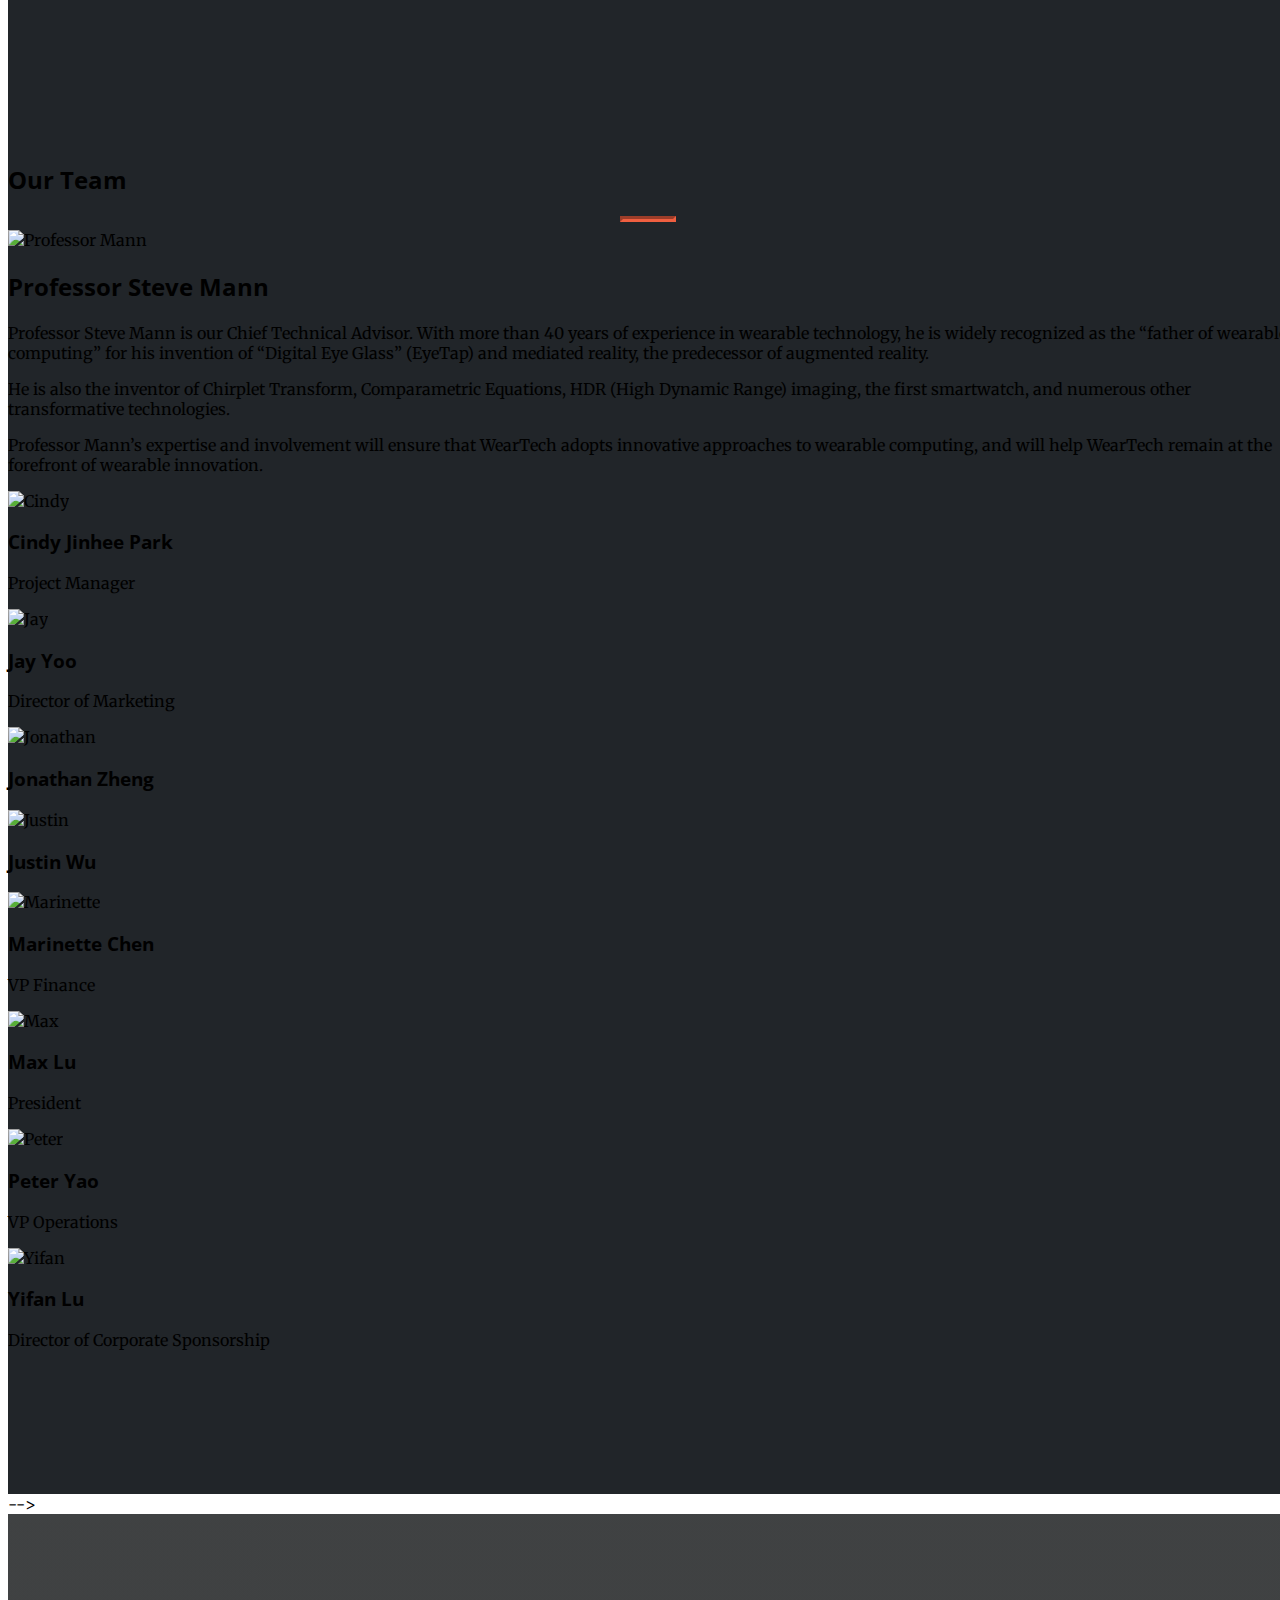
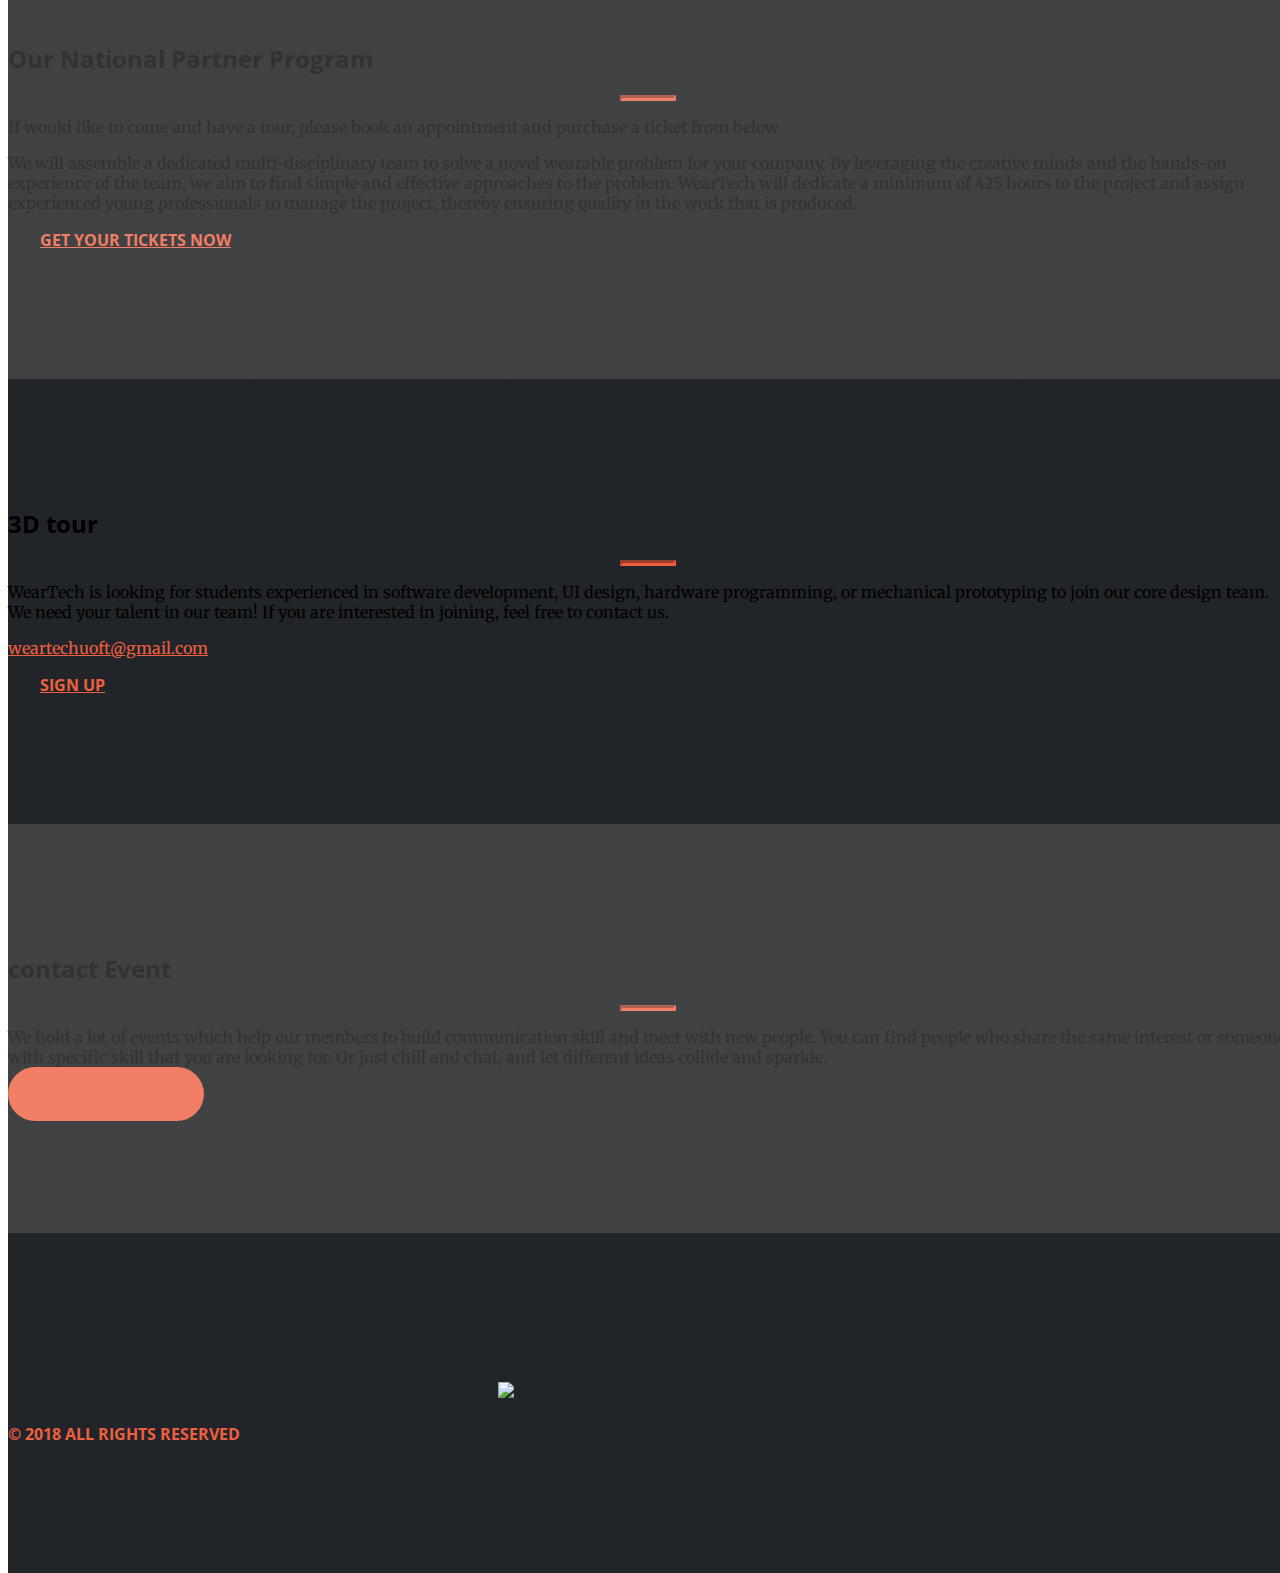
==== commit 991d5990: "Update index.html" ====
--- a/index.html
+++ b/index.html
@@ -218,7 +218,7 @@
             to manage the project, thereby ensuring quality in the work that is produced.</p>
         </div>
         <div class="col-12 text-center">
-          <a class="btn btn-light btn-xl sr-button" href="./documents/WearTech_Sponsorship_Package.pdf">get your tickets now</a>
+          <a class="btn btn-danger btn-xl sr-button" href="./documents/WearTech_Sponsorship_Package.pdf">get your tickets now</a>
         </div>
       </div>
 
--- a/css/creative.css
+++ b/css/creative.css
@@ -311,7 +311,7 @@
   box-shadow: 0 0 0 0.2rem rgba(240, 95, 64, 0.5) !important;
 }
 
-#contact us{
+#contact-us{
   /* background-image: url("../img/WAVE.LARGE-1.jpg"); */
   background: linear-gradient( rgba(0, 0, 0, 0.5), rgba(0, 0, 0, 0.5) ), url('../img/WAVE.LARGE-1.jpg');
   background-position: center center;
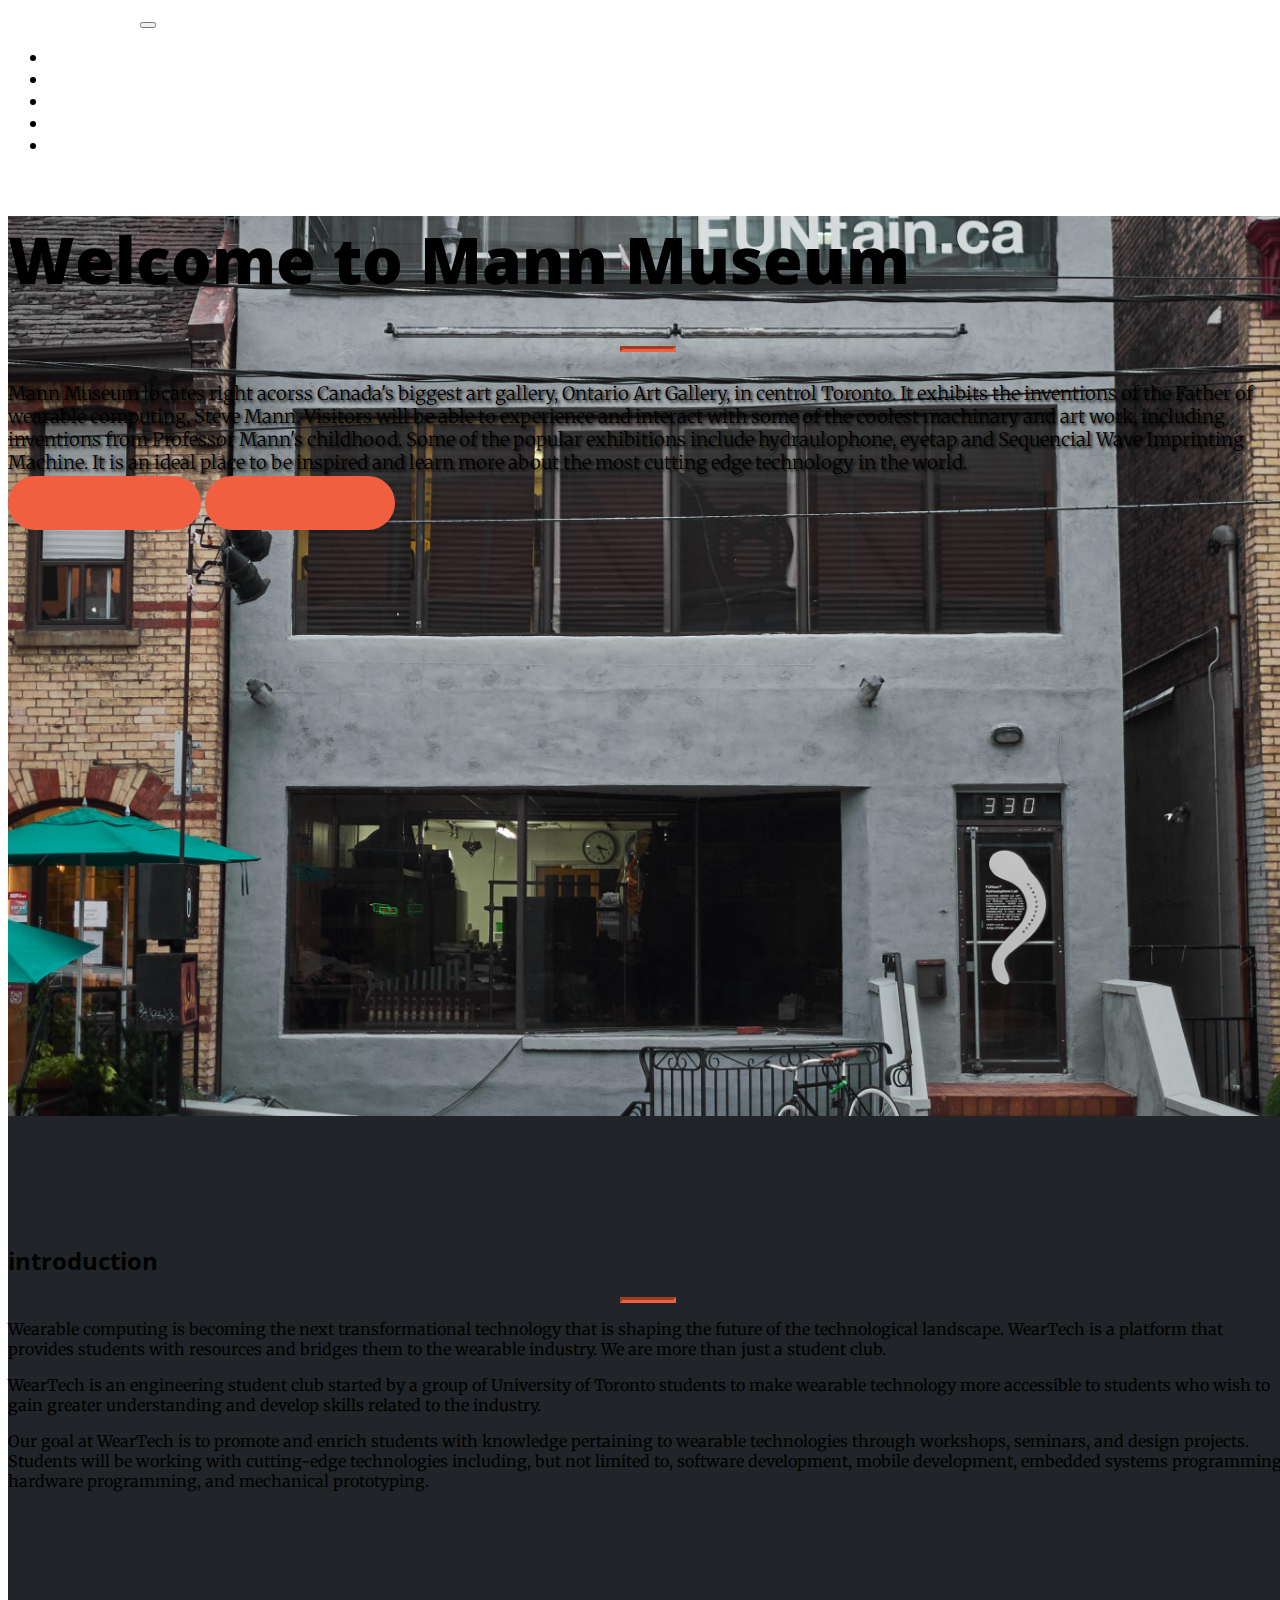
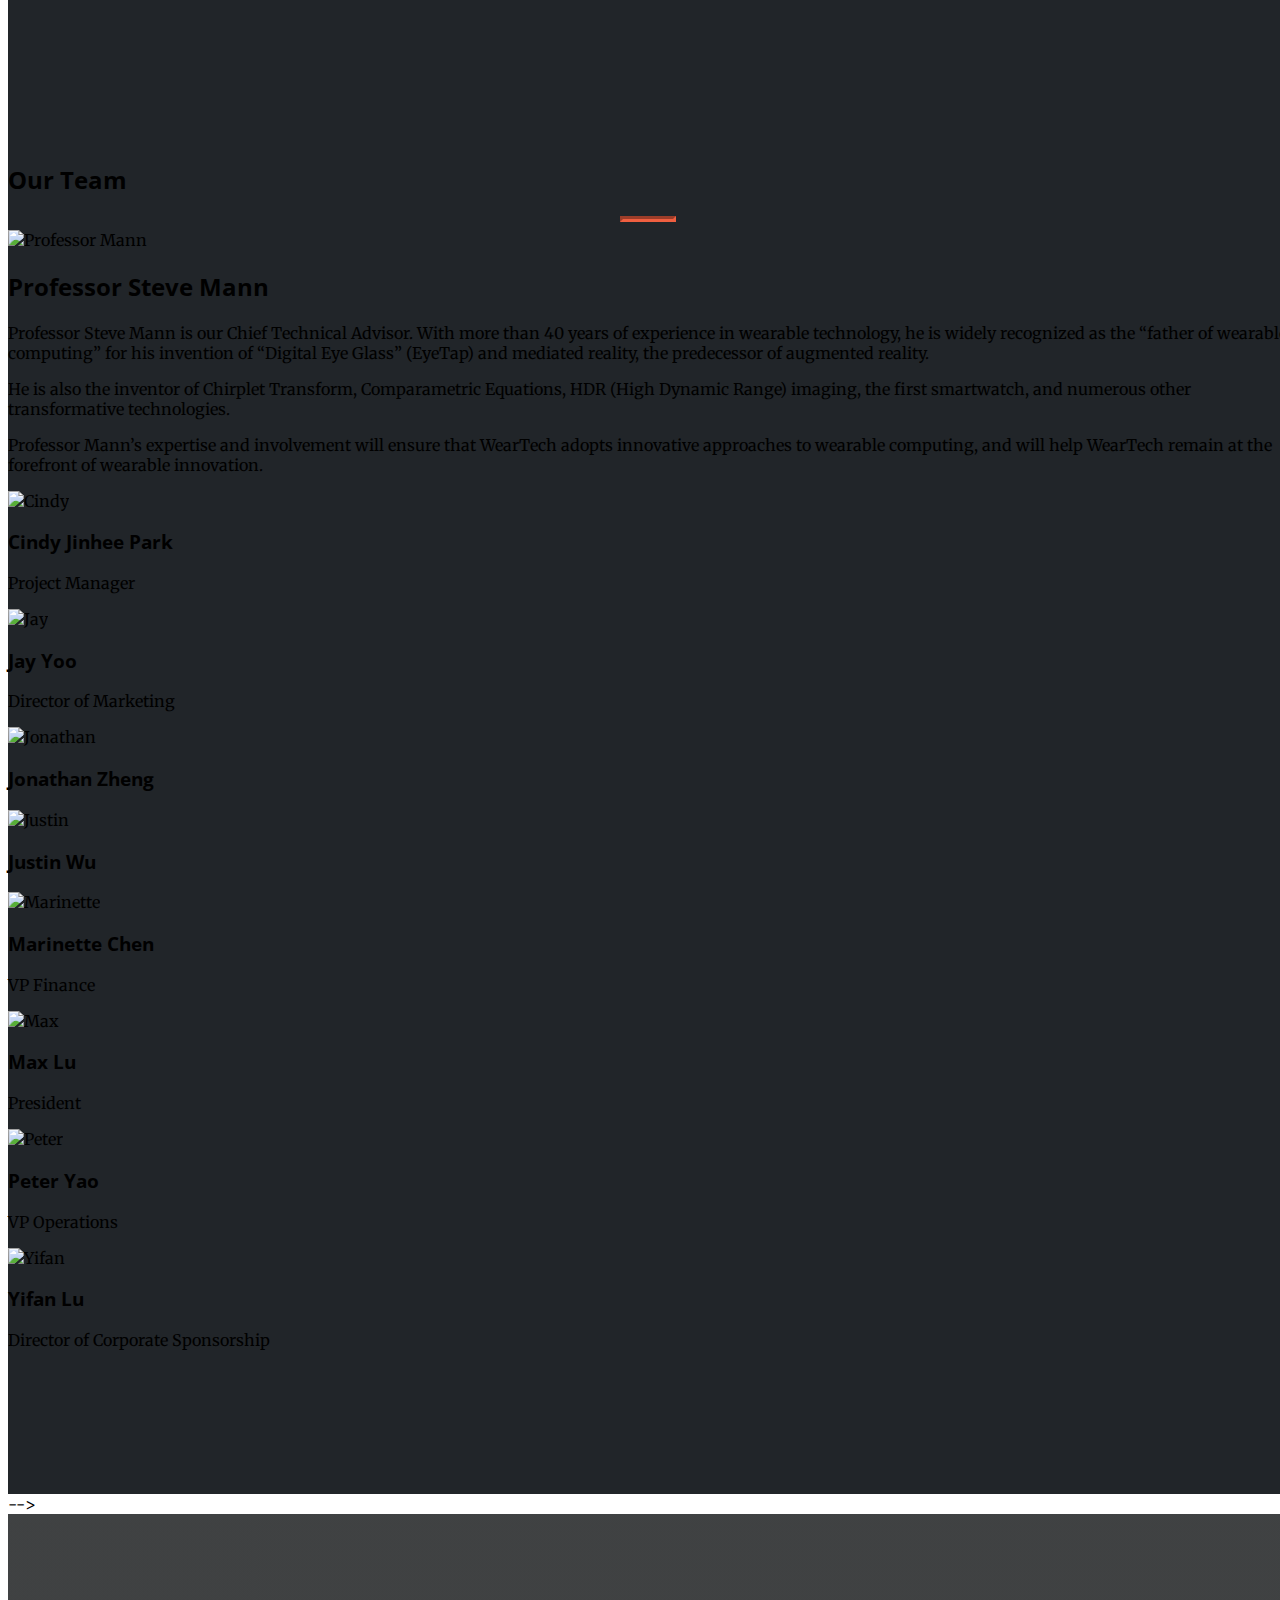
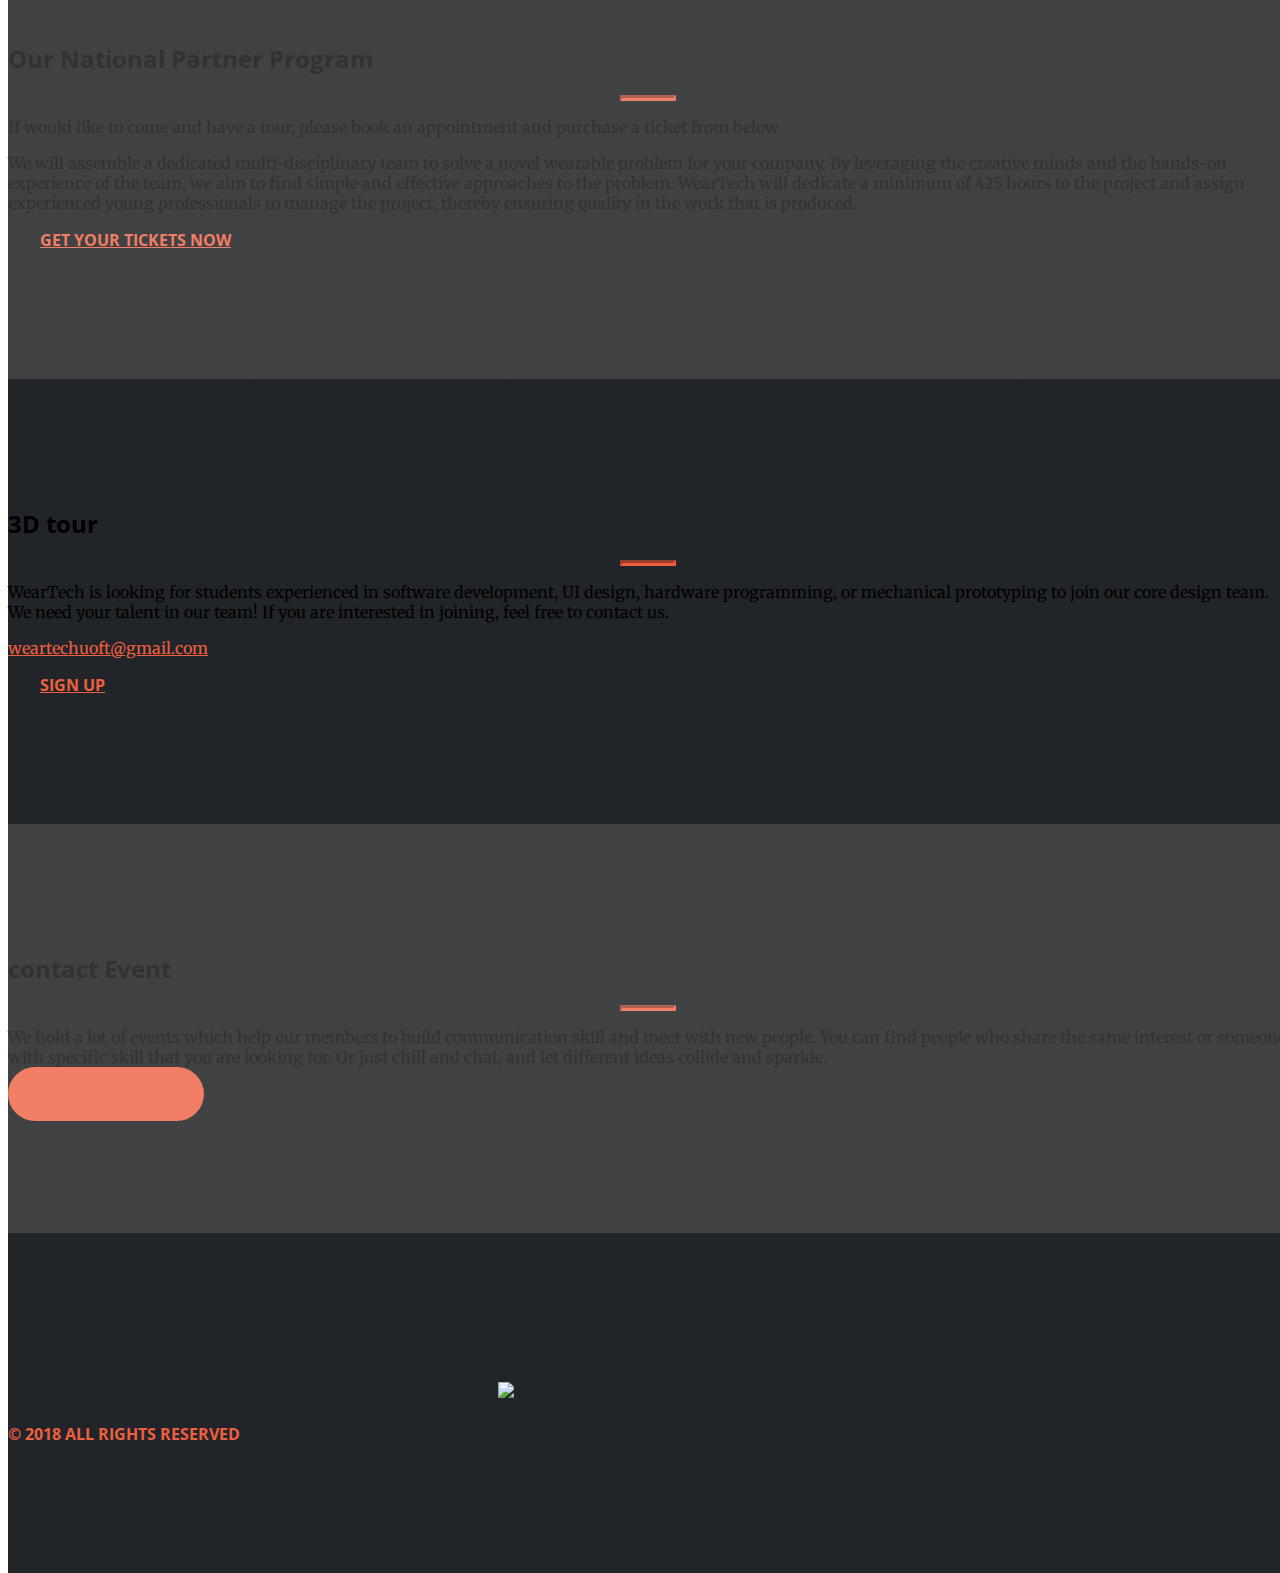
==== commit b6edcd2e: "Update index.html" ====
--- a/index.html
+++ b/index.html
@@ -67,16 +67,17 @@
         <div class="col-lg-10 mx-auto">
           <h1 class="text-uppercase">
             <strong>Welcome to
-              <span class="orange-text">Mann</span> Museum </strong>
+              <span class="blue-text">Mann</span> Museum </strong>
           </h1>
           <hr>
         </div>
         <div class="col-lg-8 mx-auto">
           <p class="text-white text-dropshadow mb-5">
-            WearTech strives to expedite a technological paradigm shift by propelling both inspired student and innovative companies
-            alike into the emerging field of wearable technologies. Students will have the unique opportunity to explore
-            and gain experience in wearable computing while companies will be able to tap into the most talented and proven
-            specialists of wearable computing at the University of Toronto.
+            Mann Museum locates right acorss Canada's biggest art gallery, Ontario Art Gallery, in centrol Toronto. 
+            It exhibits the inventions of the Father of wearable computing, Steve Mann. Visitors will be able to experience
+            and interact with some of the coolest machinary and art work, including inventions from Professor Mann's childhood.
+            Some of the popular exhibitions include hydraulophone, eyetap and Sequencial Wave Imprinting Machine. It is an 
+            ideal place to be inspired and learn more about the most cutting edge technology in the world.
           </p>
           <a class="btn btn-primary btn-xl js-scroll-trigger sr-button" href="#vision">Find Out More</a>
           <a class="btn btn-primary btn-xl sr-button" href="./event.html">Speaker Series</a>
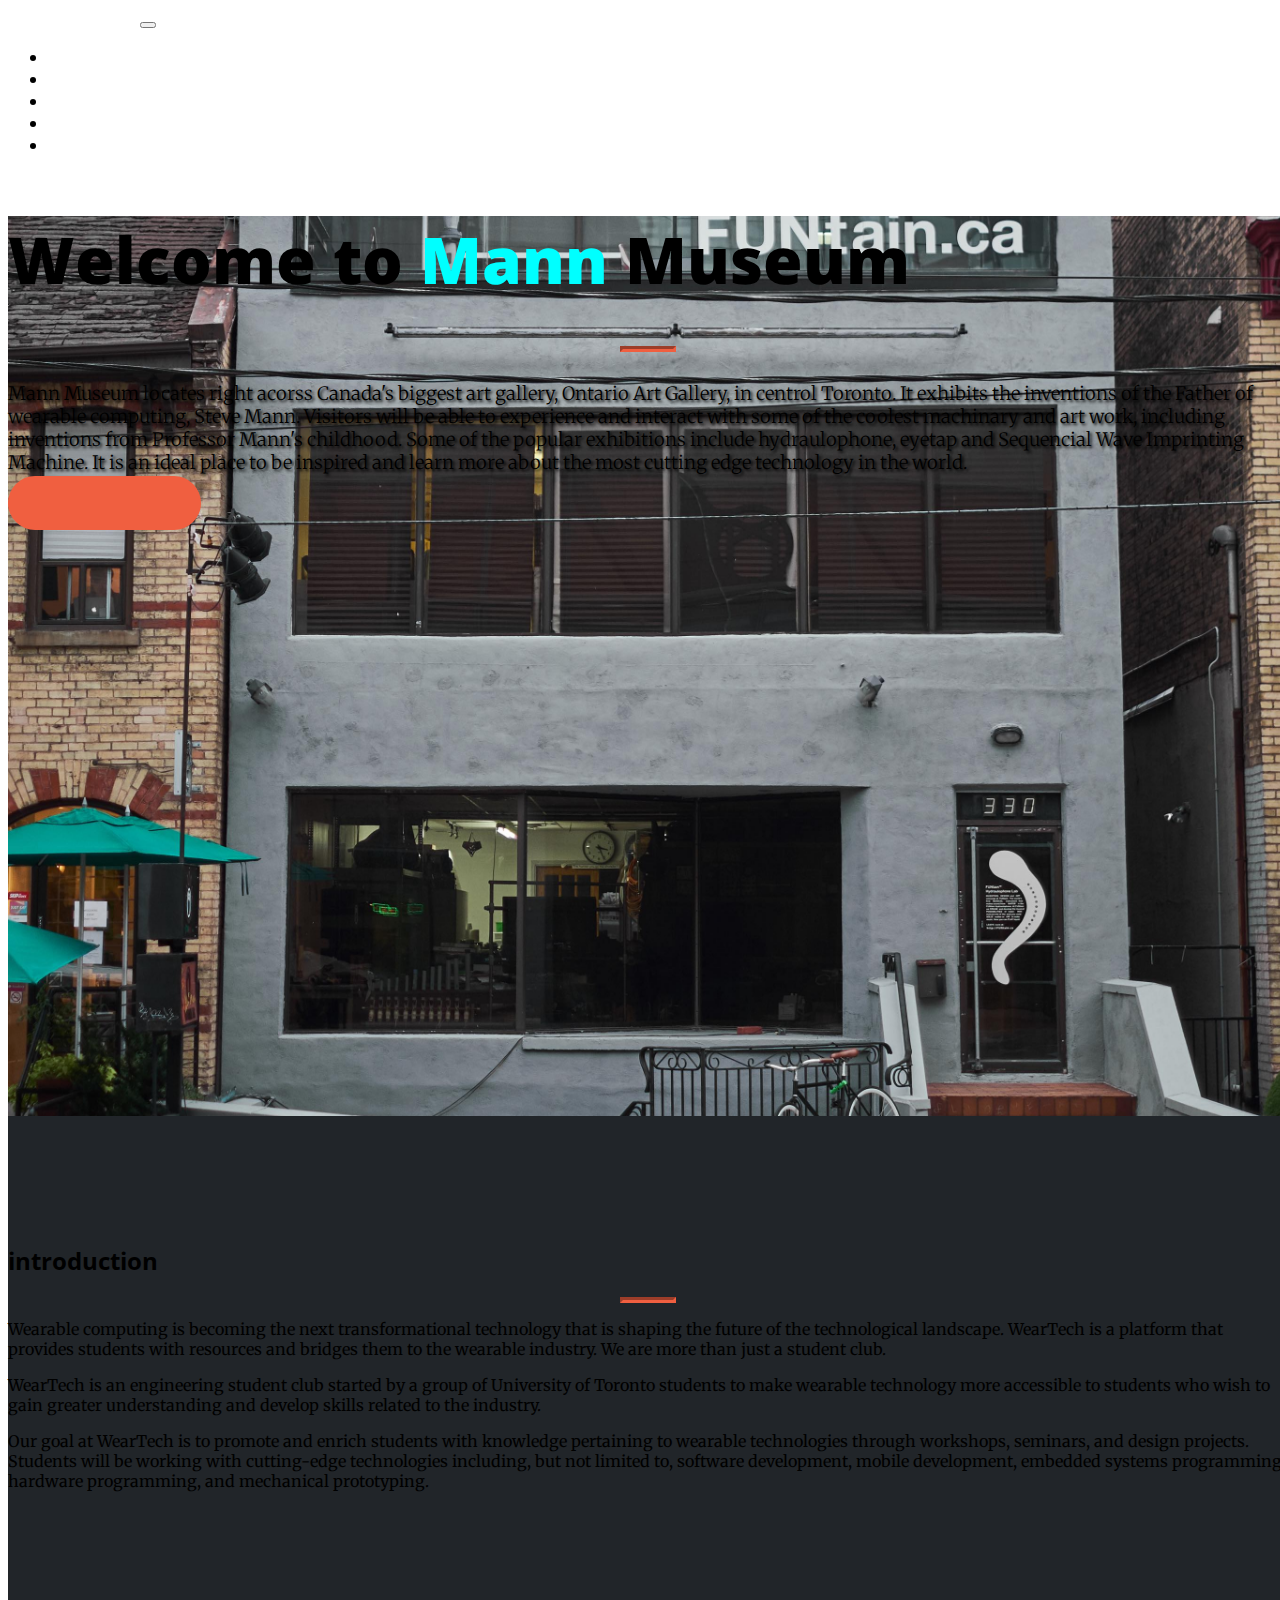
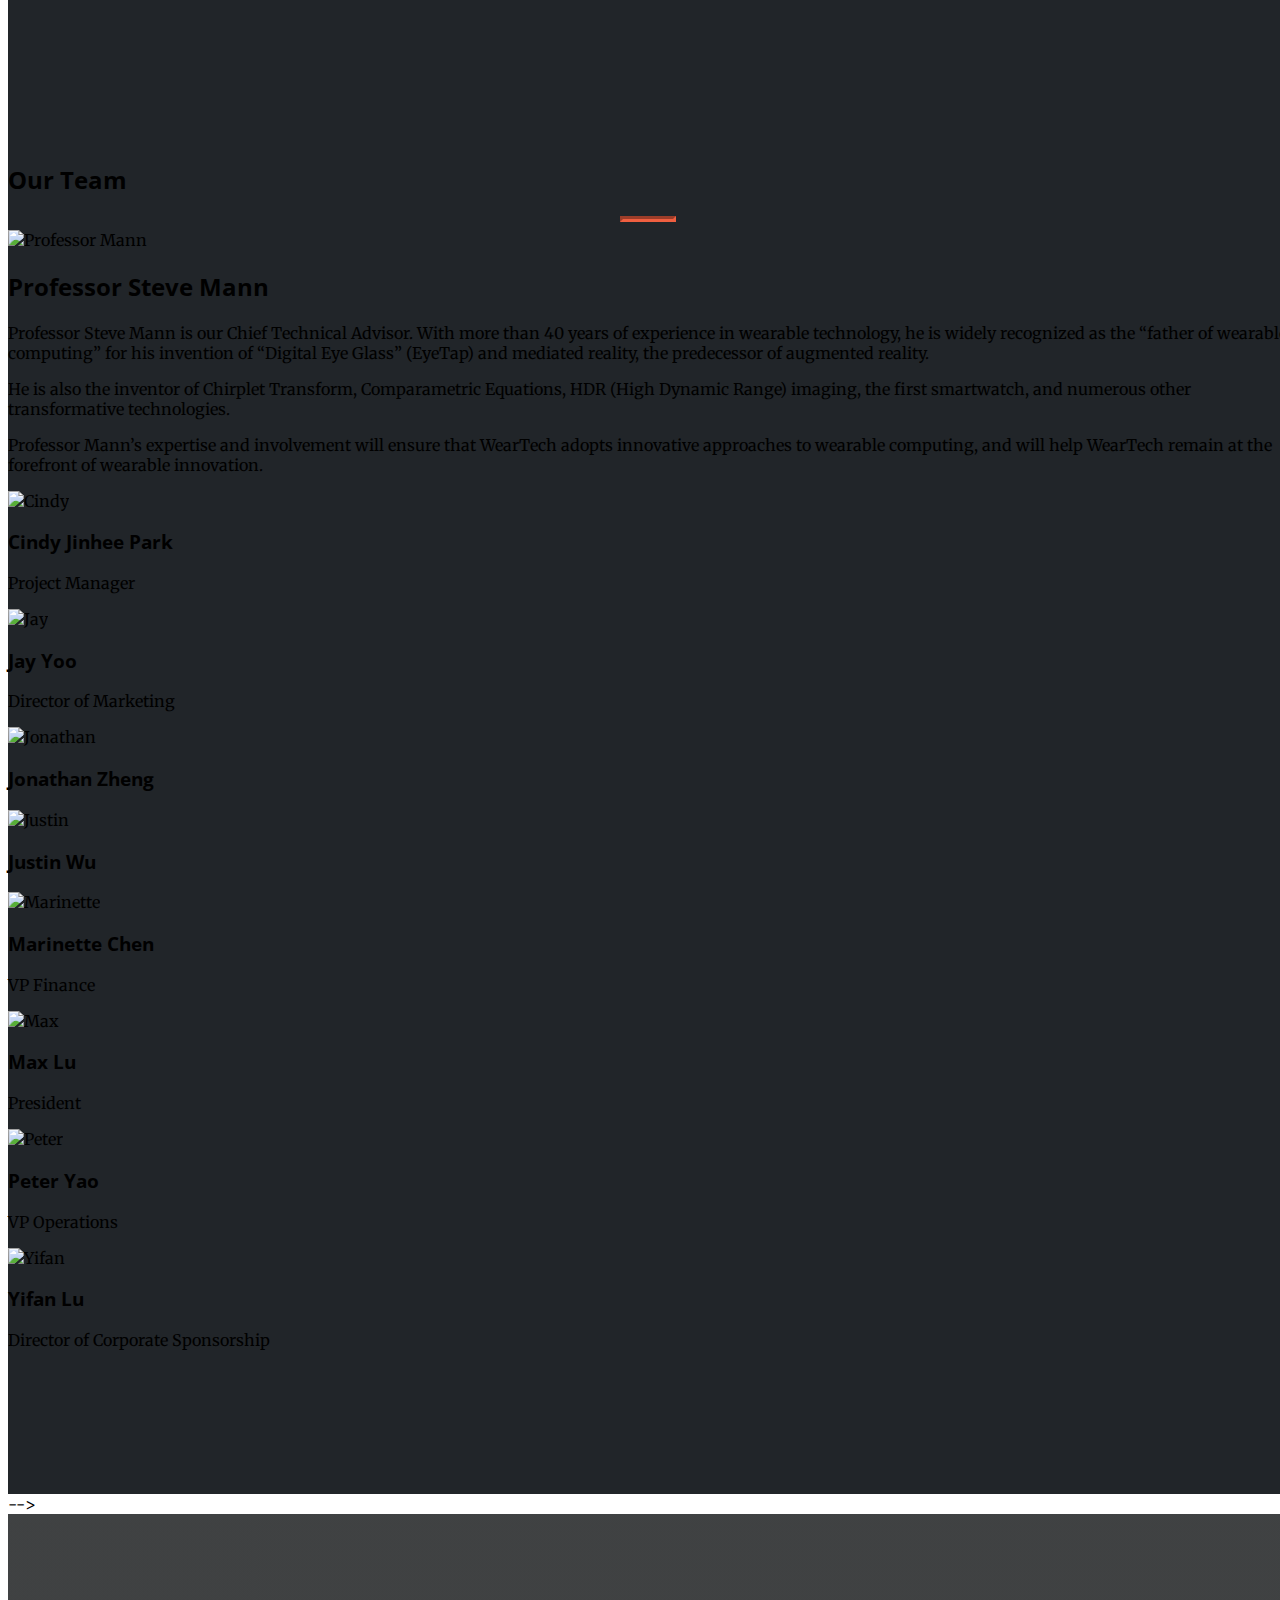
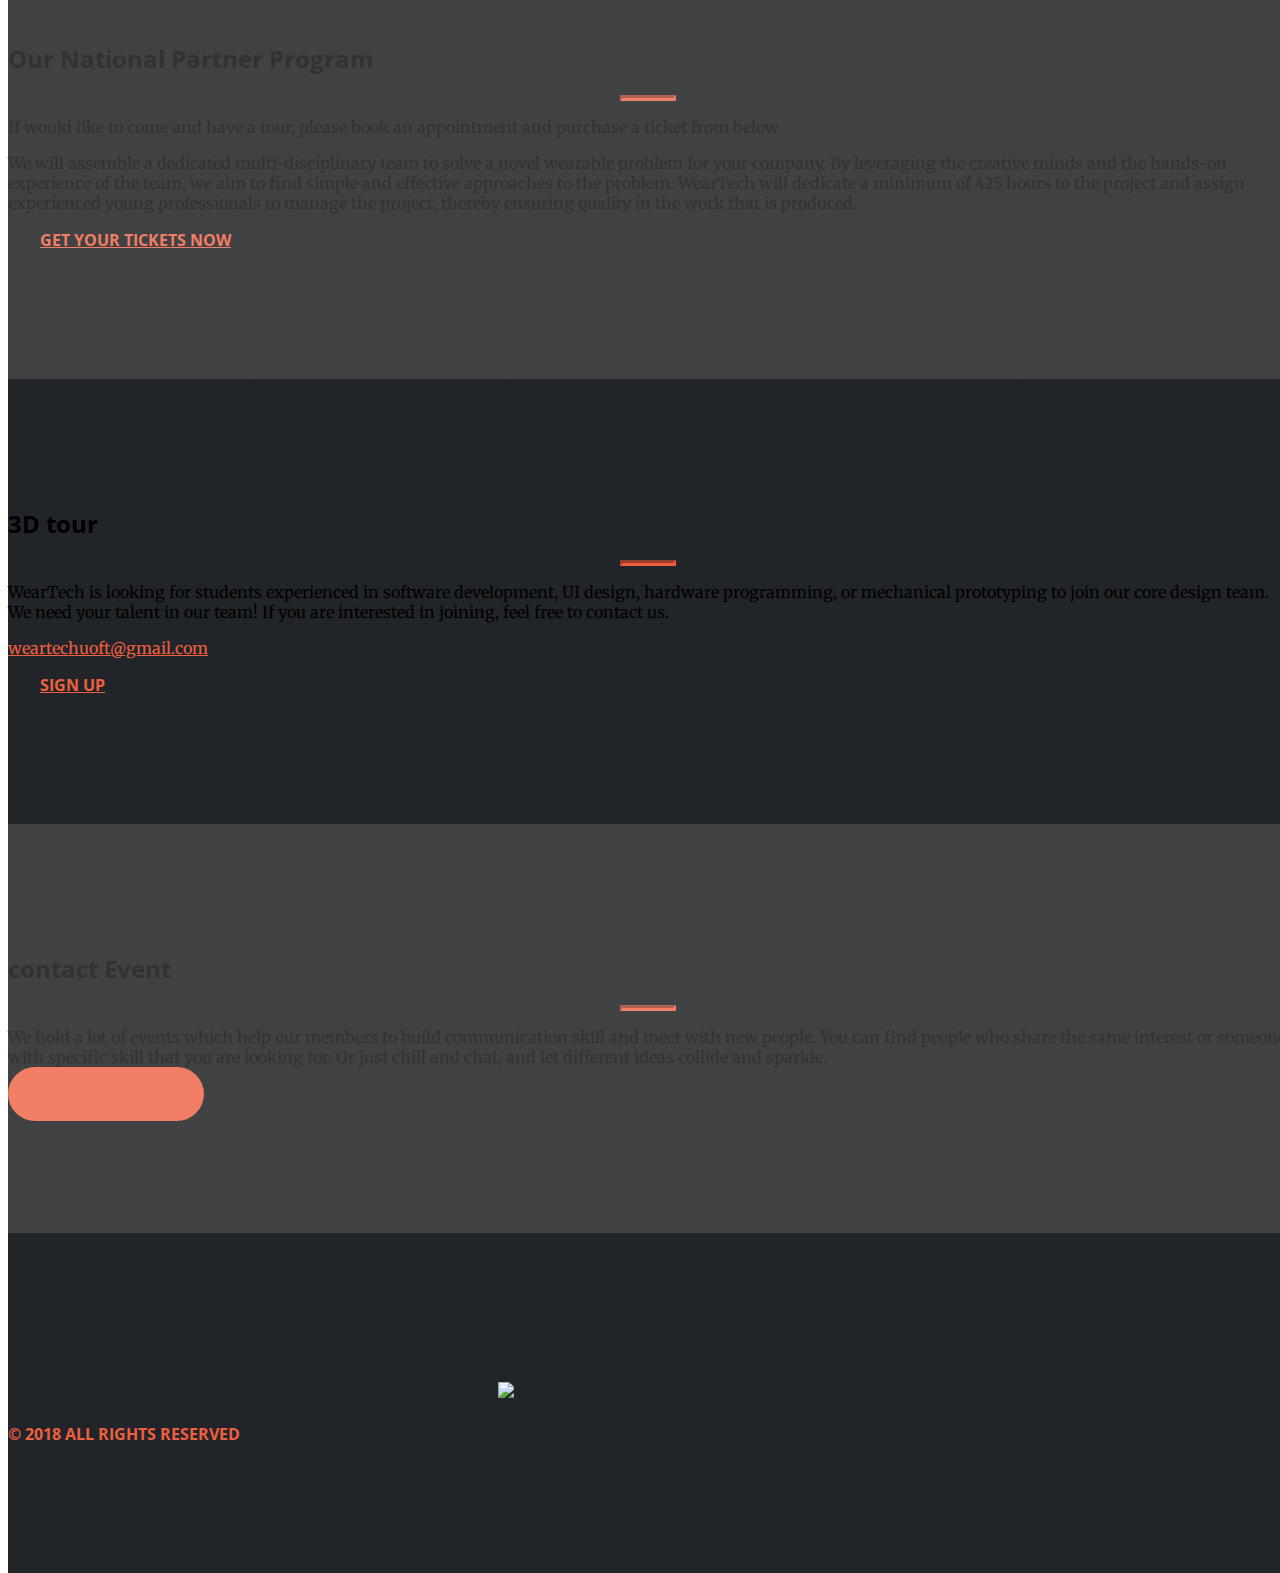
==== commit a7d873ea: "Update index.html" ====
--- a/index.html
+++ b/index.html
@@ -80,7 +80,7 @@
             ideal place to be inspired and learn more about the most cutting edge technology in the world.
           </p>
           <a class="btn btn-primary btn-xl js-scroll-trigger sr-button" href="#vision">Find Out More</a>
-          <a class="btn btn-primary btn-xl sr-button" href="./event.html">Speaker Series</a>
+         
         </div>
       </div>
     </div>
--- a/css/creative.css
+++ b/css/creative.css
@@ -352,3 +352,6 @@
 .orange-text {
   color: #ee4b28;
 }
+.blue-text {
+  color: #00FFFF;
+}
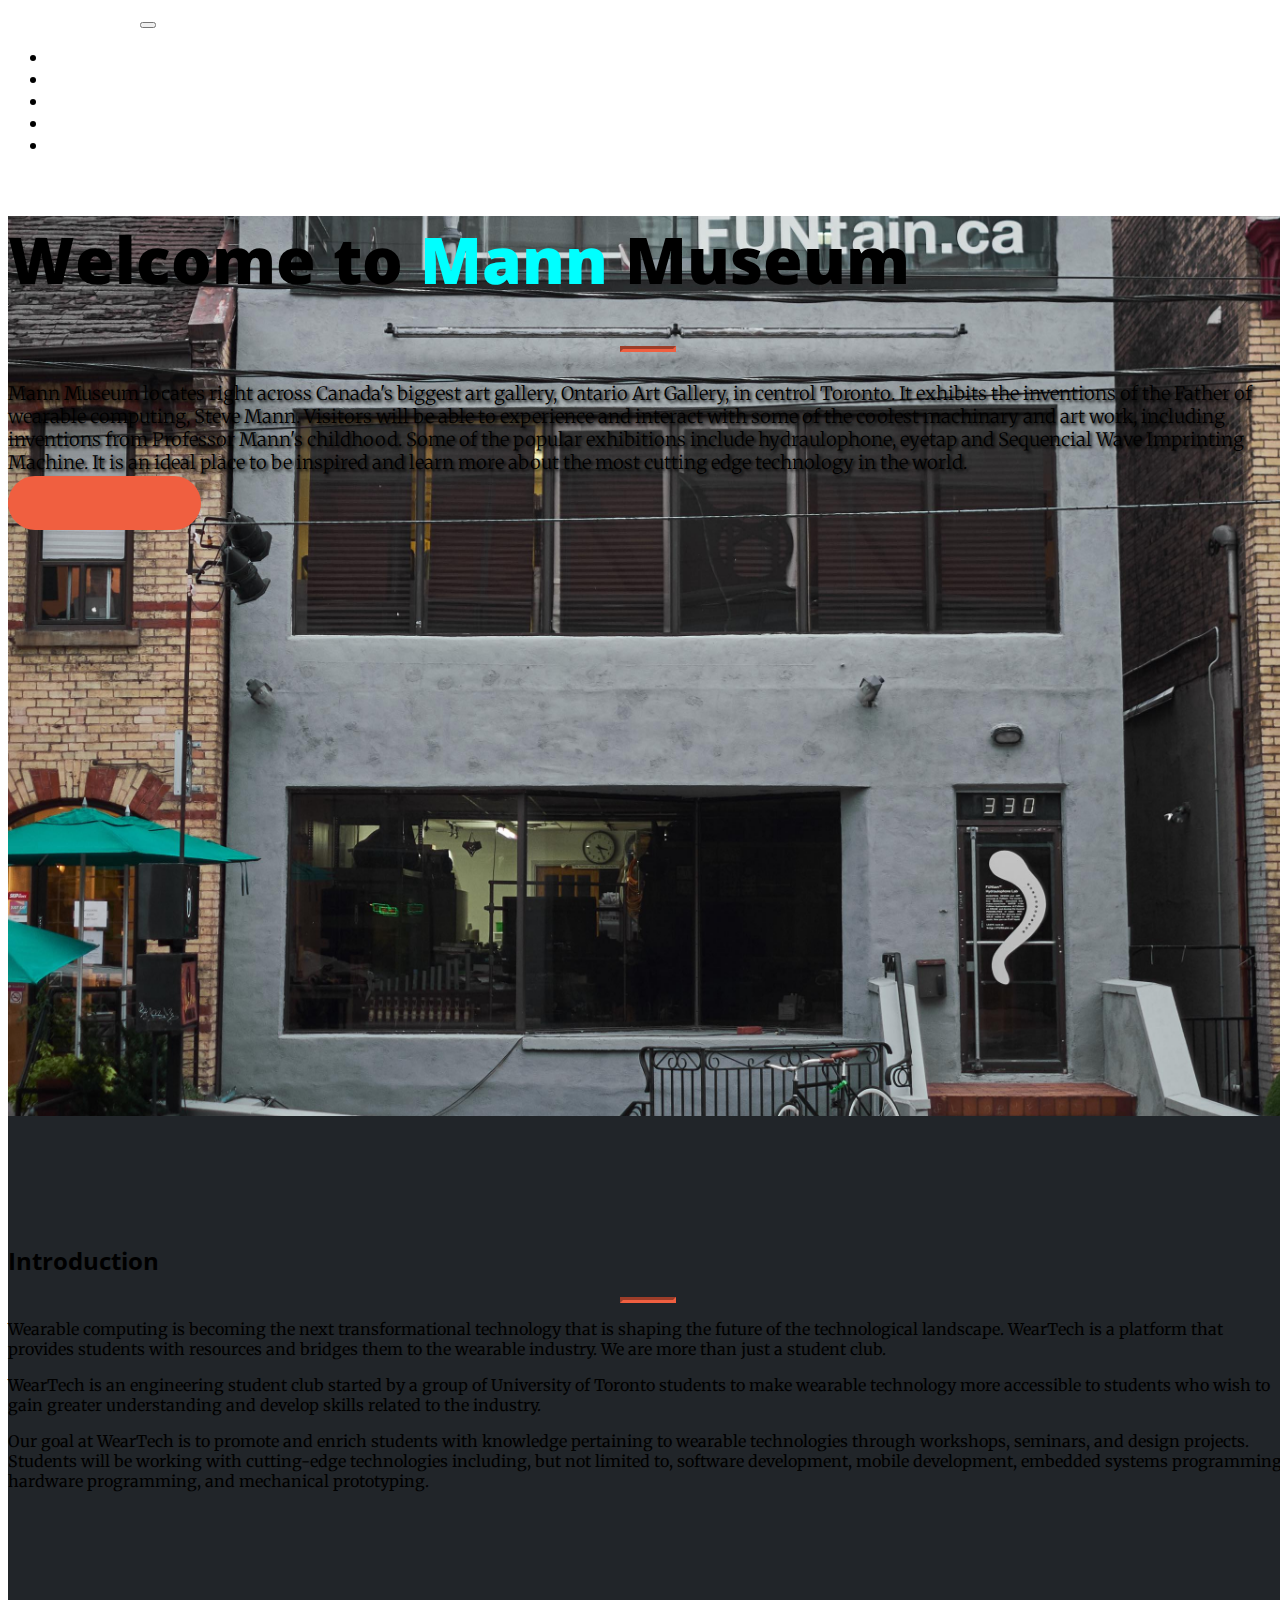
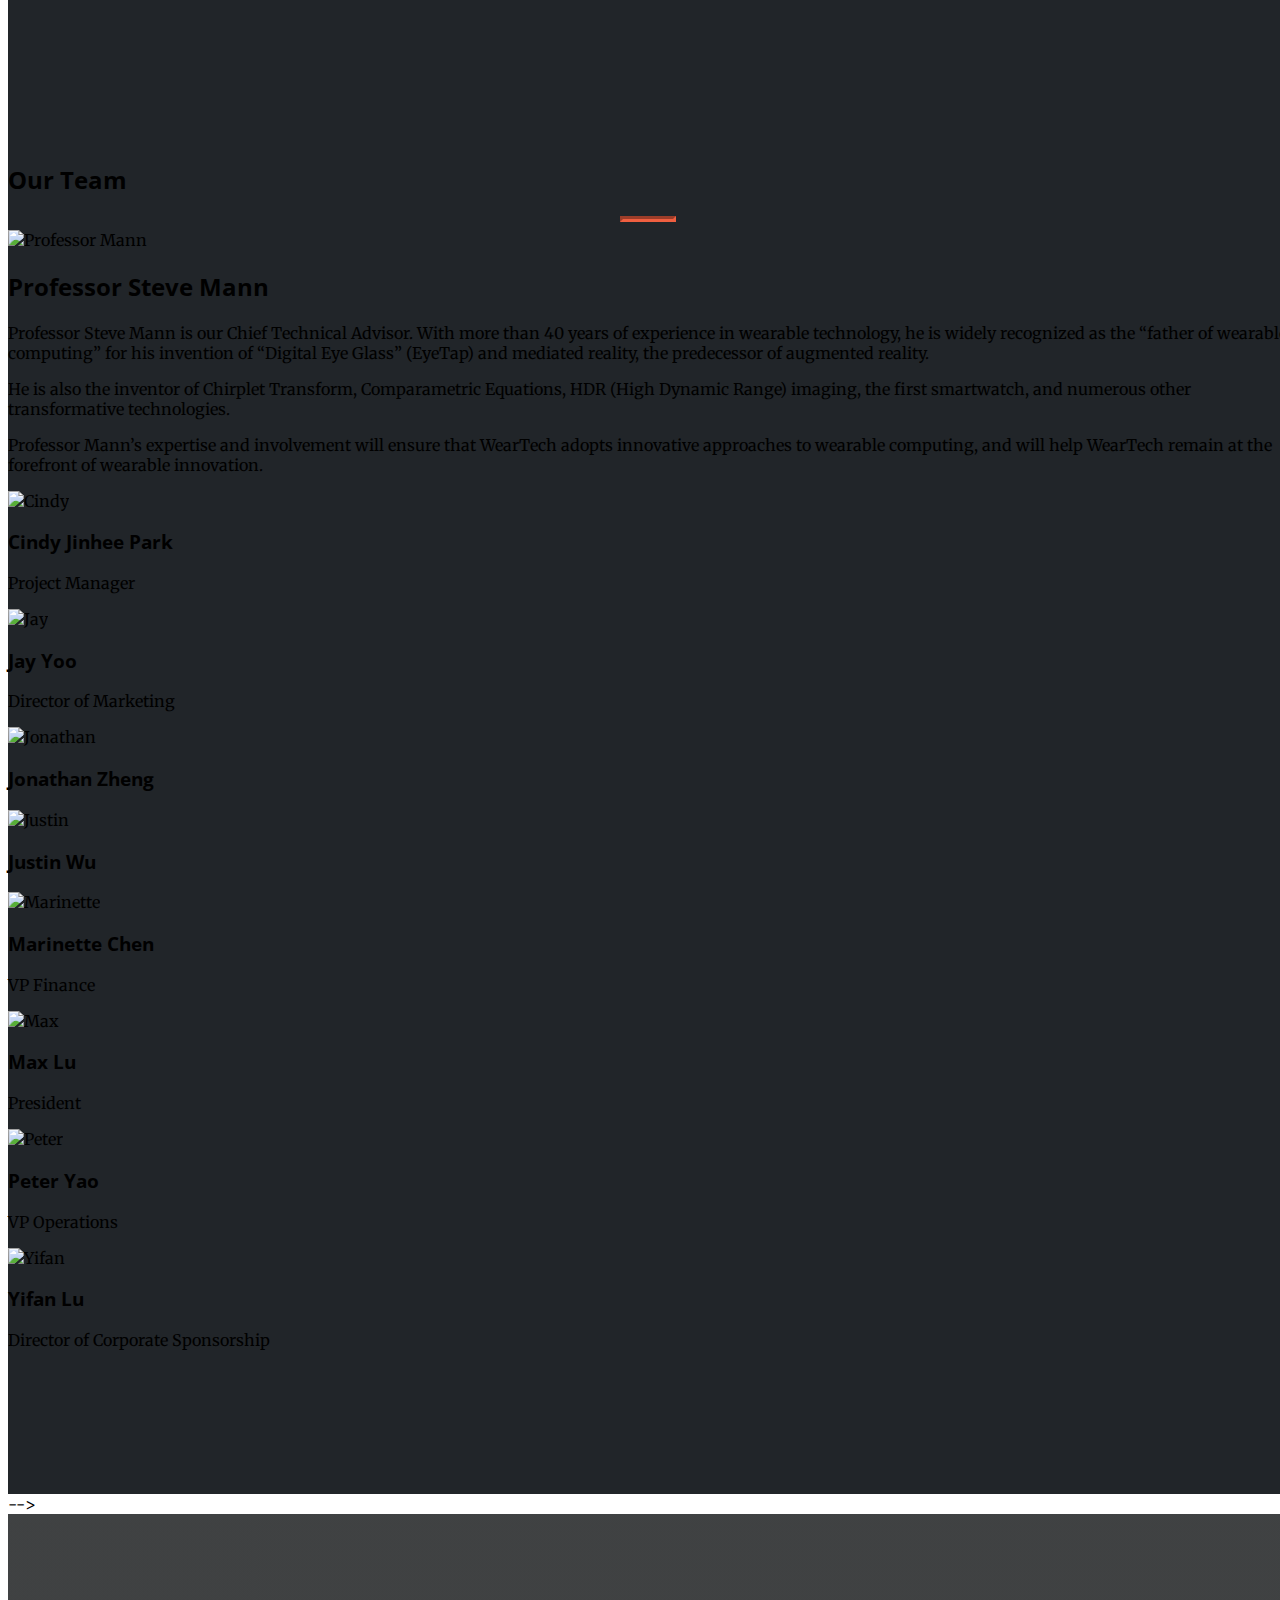
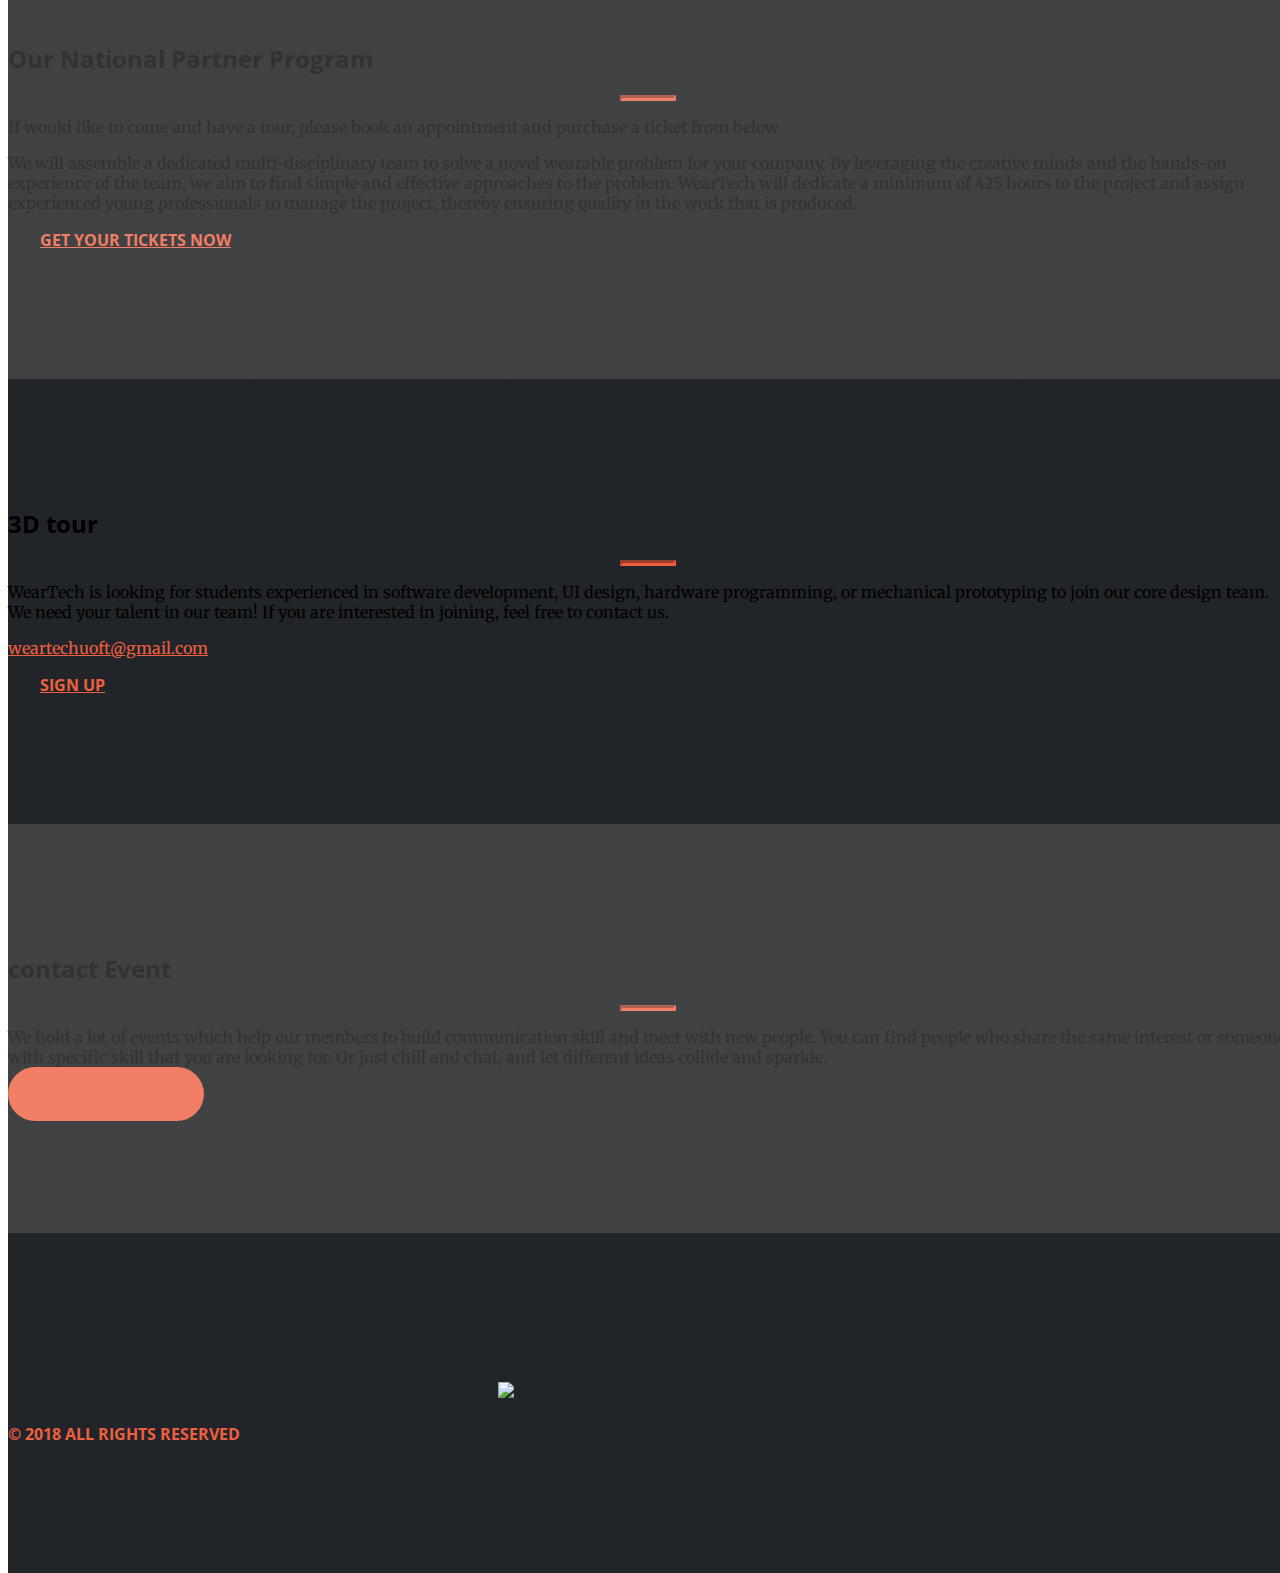
==== commit ef3e24e0: "few changes to the index" ====
--- a/index.html
+++ b/index.html
@@ -73,7 +73,7 @@
         </div>
         <div class="col-lg-8 mx-auto">
           <p class="text-white text-dropshadow mb-5">
-            Mann Museum locates right acorss Canada's biggest art gallery, Ontario Art Gallery, in centrol Toronto. 
+            Mann Museum locates right across Canada's biggest art gallery, Ontario Art Gallery, in centrol Toronto.
             It exhibits the inventions of the Father of wearable computing, Steve Mann. Visitors will be able to experience
             and interact with some of the coolest machinary and art work, including inventions from Professor Mann's childhood.
             Some of the popular exhibitions include hydraulophone, eyetap and Sequencial Wave Imprinting Machine. It is an 
@@ -90,7 +90,7 @@
     <div class="container">
       <div class="row">
         <div class="col-lg-12 text-center">
-          <h2 class="section-heading">introduction</h2>
+          <h2 class="section-heading">Introduction</h2>
           <hr class="my-4">
         </div>
       </div>
